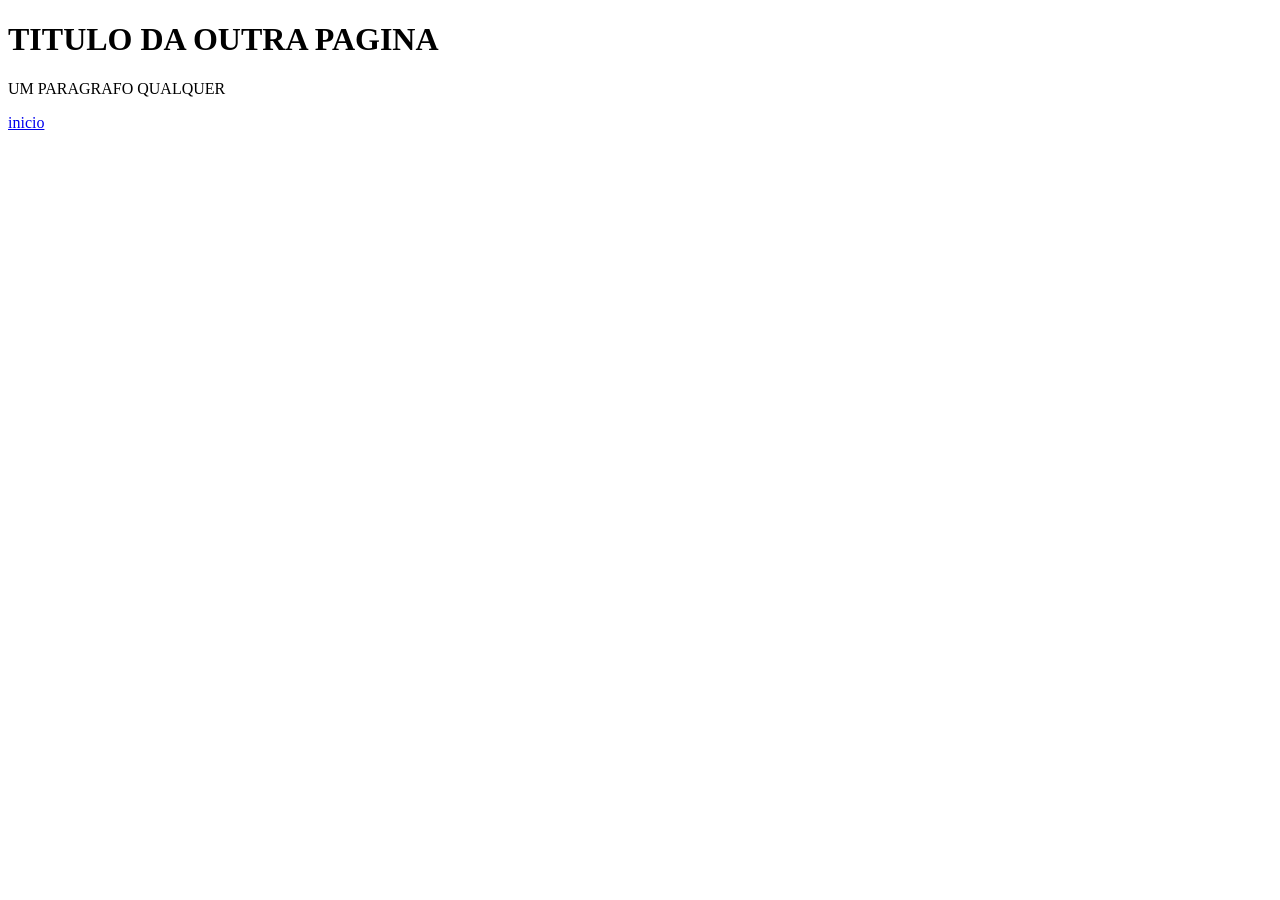
==== outro.html @ c35c80c2 "css externo" ====
<!DOCTYPE html>
<html lang="en">
<head>
    <meta charset="UTF-8">
    <meta name="viewport" content="width=device-width, initial-scale=1.0">
    <title>Outra pagina</title>
    <link rel="stylesheet" href="css/estilo.css">
</head>
<body>
    <h1>TITULO DA OUTRA PAGINA</h1>
    <P>UM PARAGRAFO QUALQUER </P>
    <a href="index.html">inicio</a>
</body>
</html>
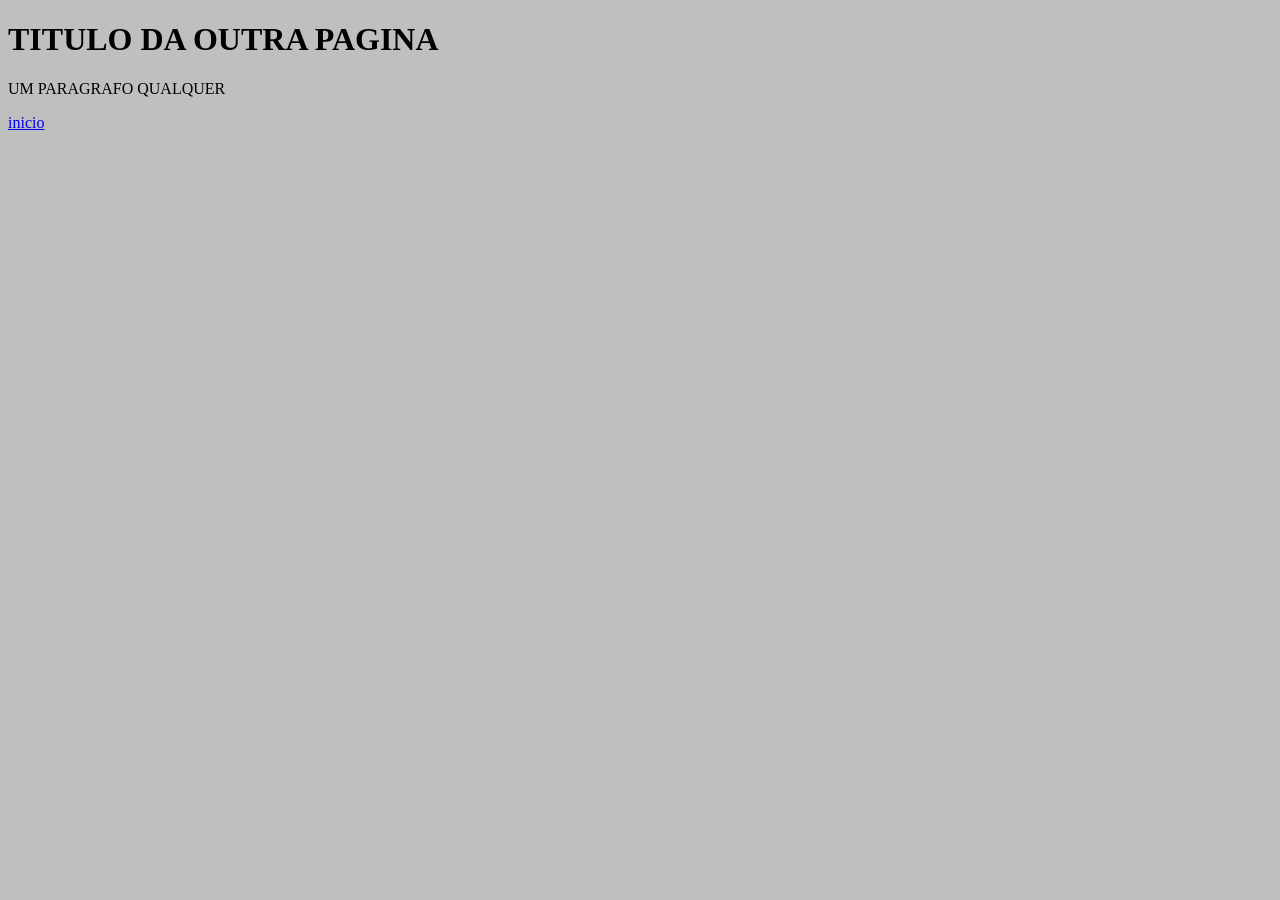
==== commit 289f9c32: "Adicionado uma reserva, um novo index e um css" ====
--- a/outro.html
+++ b/outro.html
@@ -1,14 +1,14 @@
-<!DOCTYPE html>
-<html lang="en">
-<head>
-    <meta charset="UTF-8">
-    <meta name="viewport" content="width=device-width, initial-scale=1.0">
-    <title>Outra pagina</title>
-    <link rel="stylesheet" href="css/estilo.css">
-</head>
-<body>
-    <h1>TITULO DA OUTRA PAGINA</h1>
-    <P>UM PARAGRAFO QUALQUER </P>
-    <a href="index.html">inicio</a>
-</body>
+<!DOCTYPE html>
+<html lang="en">
+<head>
+    <meta charset="UTF-8">
+    <meta name="viewport" content="width=device-width, initial-scale=1.0">
+    <title>Outra pagina</title>
+    <link rel="stylesheet" href="css/estilo.css">
+</head>
+<body>
+    <h1>TITULO DA OUTRA PAGINA</h1>
+    <P>UM PARAGRAFO QUALQUER </P>
+    <a href="index.html">inicio</a>
+</body>
 </html>
--- a/css/estilo.css
+++ b/css/estilo.css
@@ -0,0 +1,34 @@
+
+body{
+    background-color: rgb(191, 191, 191);
+}
+header{
+    background-color: rgb(77, 139, 195);
+    padding: 3%;
+}
+/* Classe atribuída para a div que vai receber o logotipo */
+.logo{
+    background-color: rgb(255, 255, 0);
+}
+nav{
+    background-color: rgb(184,209,231);
+}
+main{
+    background-color: rgb(146,208,80);
+    width:80%;
+    margin-left: auto;
+    margin-right: auto;
+}
+section{
+    background-color: rgb(241,214,226);
+}
+footer{
+    background-color: rgb(112,48,160);
+    padding: 3%;
+}
+.cabecalho{
+    padding: 3%;
+}
+.rodape{
+    padding: 3%;
+}
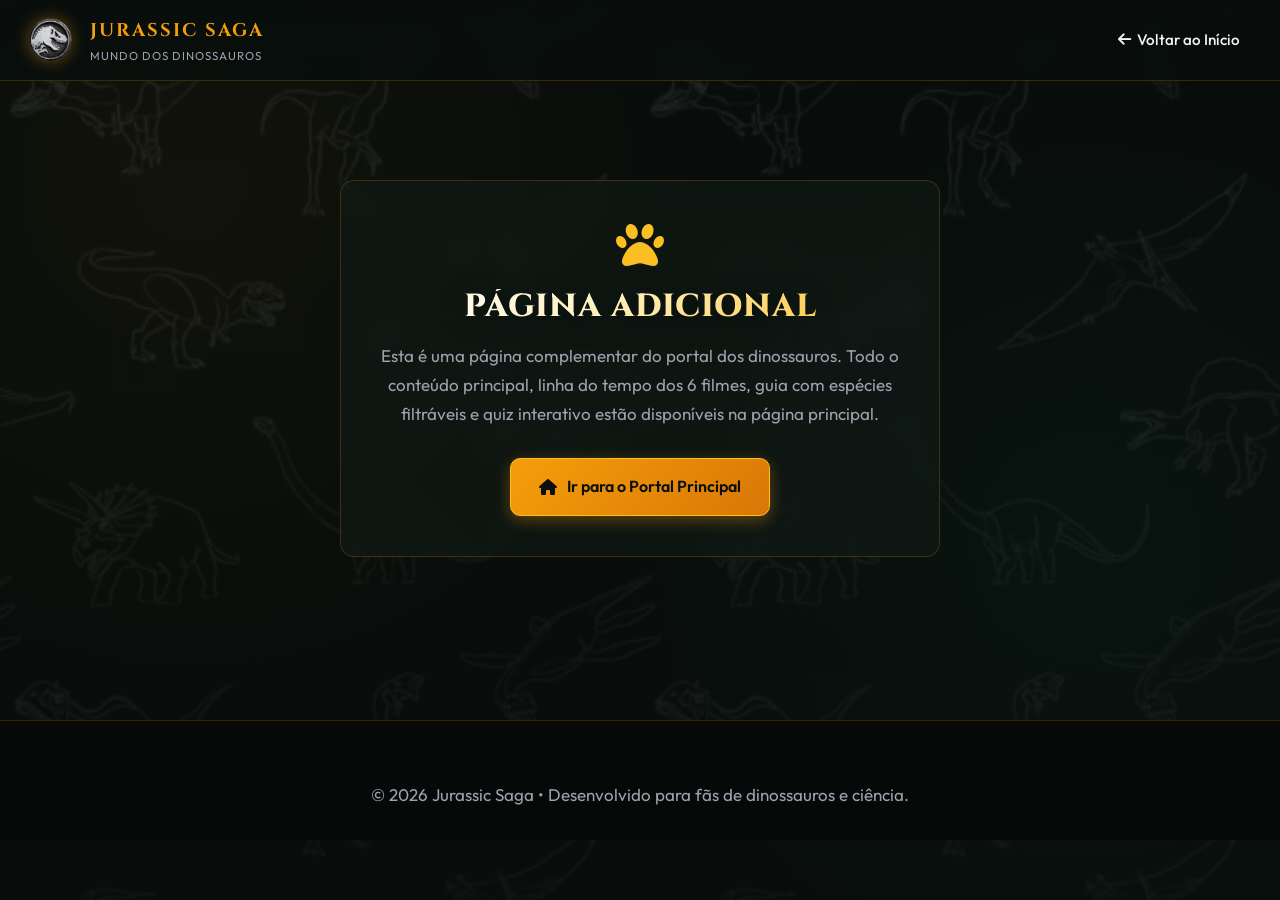
==== commit f0f50164: "Arrumado" ====
--- a/outro.html
+++ b/outro.html
@@ -1,14 +1,53 @@
-<!DOCTYPE html>
-<html lang="en">
-<head>
-    <meta charset="UTF-8">
-    <meta name="viewport" content="width=device-width, initial-scale=1.0">
-    <title>Outra pagina</title>
-    <link rel="stylesheet" href="css/estilo.css">
-</head>
-<body>
-    <h1>TITULO DA OUTRA PAGINA</h1>
-    <P>UM PARAGRAFO QUALQUER </P>
-    <a href="index.html">inicio</a>
-</body>
+<!DOCTYPE html>
+<html lang="pt-br">
+
+<head>
+    <meta charset="UTF-8">
+    <meta name="viewport" content="width=device-width, initial-scale=1.0">
+    <title>Página Extra | Jurassic Saga</title>
+    <link rel="shortcut icon" href="img/Favicon.png" type="image/png">
+    <link rel="preconnect" href="https://fonts.googleapis.com">
+    <link rel="preconnect" href="https://fonts.gstatic.com" crossorigin>
+    <link href="https://fonts.googleapis.com/css2?family=Cinzel:wght@600;700;800&family=Outfit:wght@400;600&display=swap" rel="stylesheet">
+    <link rel="stylesheet" href="https://cdnjs.cloudflare.com/ajax/libs/font-awesome/6.4.2/css/all.min.css">
+    <link rel="stylesheet" href="css/reset.css">
+    <link rel="stylesheet" href="css/estilo.css">
+</head>
+
+<body>
+    <header class="cabecalho">
+        <div class="nav-container">
+            <a href="index.html#inicio" class="logo">
+                <img src="img/logo.png" alt="Logotipo Jurassic Saga">
+                <div class="logo-text">
+                    <span class="logo-title">Jurassic Saga</span>
+                    <span class="logo-subtitle">Mundo dos Dinossauros</span>
+                </div>
+            </a>
+            <nav id="menu">
+                <ul>
+                    <li><a href="index.html#inicio"><i class="fa-solid fa-arrow-left"></i> Voltar ao Início</a></li>
+                </ul>
+            </nav>
+        </div>
+    </header>
+
+    <main class="container" style="padding-top: 140px; min-height: 80vh; text-align: center;">
+        <div class="stat-card" style="max-width: 600px; margin: 40px auto; padding: 40px 20px;">
+            <i class="fa-solid fa-paw" style="font-size: 3rem; color: var(--amber-glow); margin-bottom: 20px;"></i>
+            <h1 class="hero-title" style="font-size: 2rem; margin-bottom: 16px;">Página Adicional</h1>
+            <p style="color: var(--text-muted); margin-bottom: 30px;">
+                Esta é uma página complementar do portal dos dinossauros. Todo o conteúdo principal, linha do tempo dos 6 filmes, guia com espécies filtráveis e quiz interativo estão disponíveis na página principal.
+            </p>
+            <a href="index.html" class="btn btn-primary"><i class="fa-solid fa-house"></i> Ir para o Portal Principal</a>
+        </div>
+    </main>
+
+    <footer class="rodape">
+        <div class="container" style="text-align: center;">
+            <p>&copy; 2026 Jurassic Saga &bull; Desenvolvido para fãs de dinossauros e ciência.</p>
+        </div>
+    </footer>
+</body>
+
 </html>
--- a/css/estilo.css
+++ b/css/estilo.css
@@ -1,34 +1,1279 @@
-
-body{
-    background-color: rgb(191, 191, 191);
-}
-header{
-    background-color: rgb(77, 139, 195);
-    padding: 3%;
-}
-/* Classe atribuída para a div que vai receber o logotipo */
-.logo{
-    background-color: rgb(255, 255, 0);
-}
-nav{
-    background-color: rgb(184,209,231);
-}
-main{
-    background-color: rgb(146,208,80);
-    width:80%;
-    margin-left: auto;
-    margin-right: auto;
-}
-section{
-    background-color: rgb(241,214,226);
-}
-footer{
-    background-color: rgb(112,48,160);
-    padding: 3%;
-}
-.cabecalho{
-    padding: 3%;
-}
-.rodape{
-    padding: 3%;
-}
+/* ==========================================================================
+   JURASSIC WORLD & DINOSSAUROS - DESIGN SYSTEM & ESTILOS PRINCIPAIS
+   ========================================================================== */
+
+:root {
+  /* Paleta de Cores Temática */
+  --bg-dark: #090e0c;
+  --bg-surface: rgba(16, 24, 20, 0.85);
+  --bg-surface-hover: rgba(24, 36, 30, 0.95);
+  --bg-card: rgba(13, 20, 17, 0.7);
+  --bg-glass: rgba(18, 28, 23, 0.6);
+  
+  --amber-primary: #f59e0b;
+  --amber-glow: #fbbf24;
+  --amber-dark: #d97706;
+  --emerald-accent: #10b981;
+  --emerald-glow: #34d399;
+  --emerald-dark: #047857;
+  
+  --text-main: #f3f4f6;
+  --text-muted: #9ca3af;
+  --text-dim: #6b7280;
+  
+  --border-subtle: rgba(245, 158, 11, 0.2);
+  --border-glow: rgba(245, 158, 11, 0.5);
+  --border-emerald: rgba(16, 185, 129, 0.3);
+  
+  /* Tipografia */
+  --font-heading: 'Cinzel', serif;
+  --font-body: 'Outfit', -apple-system, BlinkMacSystemFont, 'Segoe UI', Roboto, sans-serif;
+  --font-serif: 'Roboto Slab', serif;
+  
+  /* Transições e Sombras */
+  --transition: all 0.3s cubic-bezier(0.4, 0, 0.2, 1);
+  --shadow-card: 0 10px 30px -10px rgba(0, 0, 0, 0.7), 0 0 15px rgba(245, 158, 11, 0.05);
+  --shadow-glow: 0 0 25px rgba(245, 158, 11, 0.25);
+  --shadow-emerald: 0 0 25px rgba(16, 185, 129, 0.25);
+}
+
+/* --------------------------------------------------------------------------
+   RESET & CONFIGURAÇÕES GERAIS
+   -------------------------------------------------------------------------- */
+* {
+  box-sizing: border-box;
+  margin: 0;
+  padding: 0;
+}
+
+html {
+  scroll-behavior: smooth;
+  scroll-padding-top: 90px;
+}
+
+body {
+  background-color: var(--bg-dark);
+  background-image: 
+    radial-gradient(circle at 15% 20%, rgba(245, 158, 11, 0.04) 0%, transparent 40%),
+    radial-gradient(circle at 85% 60%, rgba(16, 185, 129, 0.04) 0%, transparent 40%),
+    linear-gradient(rgba(9, 14, 12, 0.88), rgba(9, 14, 12, 0.94)),
+    url('../img/Background.jpg');
+  background-attachment: fixed;
+  background-size: cover;
+  background-position: center;
+  color: var(--text-main);
+  font-family: var(--font-body);
+  font-size: 17px;
+  line-height: 1.7;
+  overflow-x: hidden;
+  -webkit-font-smoothing: antialiased;
+}
+
+/* --------------------------------------------------------------------------
+   ESTRUTURA & CONTAINER
+   -------------------------------------------------------------------------- */
+.container {
+  max-width: 1200px;
+  margin: 0 auto;
+  padding: 0 24px;
+}
+
+section {
+  padding: 90px 0;
+  position: relative;
+}
+
+/* --------------------------------------------------------------------------
+   CABEÇALHO & NAVEGAÇÃO FIXA
+   -------------------------------------------------------------------------- */
+.cabecalho {
+  position: fixed;
+  top: 0;
+  left: 0;
+  width: 100%;
+  z-index: 1000;
+  background: rgba(9, 14, 12, 0.88);
+  backdrop-filter: blur(12px);
+  -webkit-backdrop-filter: blur(12px);
+  border-bottom: 1px solid var(--border-subtle);
+  transition: var(--transition);
+}
+
+.cabecalho.scrolled {
+  background: rgba(9, 14, 12, 0.96);
+  box-shadow: 0 4px 20px rgba(0, 0, 0, 0.5);
+}
+
+.nav-container {
+  display: flex;
+  align-items: center;
+  justify-content: space-between;
+  height: 80px;
+  max-width: 1280px;
+  margin: 0 auto;
+  padding: 0 24px;
+}
+
+.logo {
+  display: flex;
+  align-items: center;
+  gap: 14px;
+  text-decoration: none;
+  color: var(--text-main);
+}
+
+.logo img {
+  width: 52px;
+  height: 52px;
+  object-fit: contain;
+  filter: drop-shadow(0 0 8px rgba(245, 158, 11, 0.4));
+  transition: var(--transition);
+}
+
+.logo:hover img {
+  transform: scale(1.08) rotate(-4deg);
+}
+
+.logo-text {
+  display: flex;
+  flex-direction: column;
+}
+
+.logo-title {
+  font-family: var(--font-heading);
+  font-size: 1.15rem;
+  font-weight: 700;
+  letter-spacing: 2px;
+  color: var(--amber-primary);
+  text-transform: uppercase;
+}
+
+.logo-subtitle {
+  font-size: 0.72rem;
+  letter-spacing: 1px;
+  color: var(--text-muted);
+  text-transform: uppercase;
+}
+
+/* Menu de Navegação Desktop */
+#menu ul {
+  display: flex;
+  list-style: none;
+  gap: 8px;
+  align-items: center;
+}
+
+#menu ul li a {
+  color: var(--text-main);
+  text-decoration: none;
+  font-size: 0.95rem;
+  font-weight: 500;
+  padding: 8px 16px;
+  border-radius: 8px;
+  transition: var(--transition);
+  display: flex;
+  align-items: center;
+  gap: 6px;
+  position: relative;
+}
+
+#menu ul li a:hover,
+#menu ul li a.active {
+  color: var(--amber-glow);
+  background: rgba(245, 158, 11, 0.12);
+  border: 1px solid rgba(245, 158, 11, 0.3);
+}
+
+#menu ul li a.active::after {
+  content: '';
+  position: absolute;
+  bottom: -2px;
+  left: 20%;
+  width: 60%;
+  height: 2px;
+  background: var(--amber-glow);
+  border-radius: 2px;
+  box-shadow: 0 0 8px var(--amber-glow);
+}
+
+/* Botão Menu Mobile */
+.menu-mobile-btn {
+  display: none;
+  background: transparent;
+  border: 1px solid var(--border-subtle);
+  color: var(--amber-primary);
+  font-size: 1.4rem;
+  padding: 8px 12px;
+  border-radius: 8px;
+  cursor: pointer;
+  transition: var(--transition);
+}
+
+.menu-mobile-btn:hover {
+  background: rgba(245, 158, 11, 0.15);
+  border-color: var(--amber-primary);
+}
+
+/* --------------------------------------------------------------------------
+   HERO BANNER
+   -------------------------------------------------------------------------- */
+.hero {
+  min-height: 100vh;
+  display: flex;
+  align-items: center;
+  justify-content: center;
+  text-align: center;
+  padding: 130px 24px 60px;
+  position: relative;
+  background: radial-gradient(circle at center, rgba(16, 24, 20, 0.6) 0%, rgba(9, 14, 12, 0.95) 100%);
+}
+
+.hero-content {
+  max-width: 900px;
+  z-index: 2;
+}
+
+.hero-badge {
+  display: inline-flex;
+  align-items: center;
+  gap: 8px;
+  background: rgba(245, 158, 11, 0.12);
+  border: 1px solid var(--border-subtle);
+  color: var(--amber-glow);
+  padding: 6px 18px;
+  border-radius: 50px;
+  font-size: 0.85rem;
+  font-weight: 600;
+  text-transform: uppercase;
+  letter-spacing: 1.5px;
+  margin-bottom: 24px;
+  box-shadow: 0 0 15px rgba(245, 158, 11, 0.1);
+  animation: pulseGlow 3s infinite alternate;
+}
+
+@keyframes pulseGlow {
+  0% { box-shadow: 0 0 10px rgba(245, 158, 11, 0.1); }
+  100% { box-shadow: 0 0 20px rgba(245, 158, 11, 0.3); }
+}
+
+.hero-title {
+  font-family: var(--font-heading);
+  font-size: clamp(2.3rem, 5vw, 4rem);
+  font-weight: 800;
+  line-height: 1.15;
+  margin-bottom: 24px;
+  text-transform: uppercase;
+  letter-spacing: 1px;
+  background: linear-gradient(135deg, #ffffff 0%, #fef3c7 40%, var(--amber-glow) 100%);
+  -webkit-background-clip: text;
+  -webkit-text-fill-color: transparent;
+  filter: drop-shadow(0 4px 12px rgba(0, 0, 0, 0.5));
+}
+
+.hero-description {
+  font-size: clamp(1.05rem, 2vw, 1.25rem);
+  color: var(--text-muted);
+  max-width: 750px;
+  margin: 0 auto 36px;
+  line-height: 1.7;
+}
+
+.hero-actions {
+  display: flex;
+  gap: 16px;
+  justify-content: center;
+  flex-wrap: wrap;
+  margin-bottom: 50px;
+}
+
+/* Botões */
+.btn {
+  display: inline-flex;
+  align-items: center;
+  justify-content: center;
+  gap: 10px;
+  padding: 14px 28px;
+  border-radius: 10px;
+  font-family: var(--font-body);
+  font-size: 1rem;
+  font-weight: 600;
+  text-decoration: none;
+  cursor: pointer;
+  transition: var(--transition);
+  border: none;
+}
+
+.btn-primary {
+  background: linear-gradient(135deg, var(--amber-primary), var(--amber-dark));
+  color: #0b0f0e;
+  box-shadow: 0 4px 15px rgba(245, 158, 11, 0.35);
+  border: 1px solid var(--amber-glow);
+}
+
+.btn-primary:hover {
+  background: linear-gradient(135deg, var(--amber-glow), var(--amber-primary));
+  box-shadow: var(--shadow-glow);
+  transform: translateY(-2px);
+}
+
+.btn-outline {
+  background: rgba(18, 28, 23, 0.6);
+  color: var(--text-main);
+  border: 1px solid rgba(255, 255, 255, 0.15);
+  backdrop-filter: blur(8px);
+}
+
+.btn-outline:hover {
+  background: rgba(245, 158, 11, 0.15);
+  border-color: var(--amber-primary);
+  color: var(--amber-glow);
+  transform: translateY(-2px);
+}
+
+/* Stats do Hero */
+.hero-stats {
+  display: grid;
+  grid-template-columns: repeat(auto-fit, minmax(180px, 1fr));
+  gap: 20px;
+  max-width: 850px;
+  margin: 0 auto;
+}
+
+.stat-card {
+  background: var(--bg-glass);
+  border: 1px solid var(--border-subtle);
+  border-radius: 14px;
+  padding: 18px 20px;
+  backdrop-filter: blur(10px);
+  transition: var(--transition);
+}
+
+.stat-card:hover {
+  border-color: var(--amber-primary);
+  transform: translateY(-4px);
+  box-shadow: var(--shadow-card);
+}
+
+.stat-number {
+  display: block;
+  font-family: var(--font-heading);
+  font-size: 2rem;
+  font-weight: 700;
+  color: var(--amber-glow);
+}
+
+.stat-label {
+  font-size: 0.85rem;
+  color: var(--text-muted);
+  text-transform: uppercase;
+  letter-spacing: 1px;
+}
+
+/* --------------------------------------------------------------------------
+   TÍTULOS DE SEÇÃO
+   -------------------------------------------------------------------------- */
+.section-header {
+  text-align: center;
+  max-width: 750px;
+  margin: 0 auto 55px;
+}
+
+.section-tag {
+  display: inline-flex;
+  align-items: center;
+  gap: 6px;
+  color: var(--emerald-glow);
+  font-size: 0.85rem;
+  font-weight: 600;
+  text-transform: uppercase;
+  letter-spacing: 2px;
+  margin-bottom: 10px;
+}
+
+.section-title {
+  font-family: var(--font-heading);
+  font-size: clamp(2rem, 3.5vw, 2.8rem);
+  font-weight: 700;
+  color: var(--text-main);
+  text-transform: uppercase;
+  letter-spacing: 1px;
+  margin-bottom: 16px;
+  line-height: 1.2;
+}
+
+.section-subtitle {
+  color: var(--text-muted);
+  font-size: 1.05rem;
+  line-height: 1.6;
+}
+
+/* --------------------------------------------------------------------------
+   SEÇÃO 1: LINHA DO TEMPO DOS FILMES (HISTÓRIA)
+   -------------------------------------------------------------------------- */
+.timeline-grid {
+  display: flex;
+  flex-direction: column;
+  gap: 40px;
+  position: relative;
+}
+
+.timeline-grid::before {
+  content: '';
+  position: absolute;
+  top: 20px;
+  bottom: 20px;
+  left: 50%;
+  width: 2px;
+  background: linear-gradient(to bottom, var(--amber-primary), var(--emerald-accent), var(--amber-primary));
+  opacity: 0.3;
+  transform: translateX(-50%);
+}
+
+.movie-card {
+  display: grid;
+  grid-template-columns: 1fr 1fr;
+  gap: 36px;
+  background: var(--bg-surface);
+  border: 1px solid var(--border-subtle);
+  border-radius: 18px;
+  padding: 30px;
+  backdrop-filter: blur(12px);
+  transition: var(--transition);
+  position: relative;
+  box-shadow: var(--shadow-card);
+}
+
+.movie-card:hover {
+  border-color: var(--amber-primary);
+  box-shadow: var(--shadow-glow);
+  transform: translateY(-3px);
+}
+
+.movie-card:nth-child(even) {
+  direction: rtl;
+}
+
+.movie-card:nth-child(even) .movie-content {
+  direction: ltr;
+}
+
+.movie-media {
+  position: relative;
+  border-radius: 14px;
+  overflow: hidden;
+  background: #000;
+  cursor: pointer;
+  box-shadow: 0 8px 24px rgba(0, 0, 0, 0.6);
+  aspect-ratio: 16 / 10;
+}
+
+.movie-media img {
+  width: 100%;
+  height: 100%;
+  object-fit: cover;
+  transition: transform 0.6s cubic-bezier(0.16, 1, 0.3, 1);
+  display: block;
+}
+
+.movie-media:hover img {
+  transform: scale(1.06);
+}
+
+.movie-media-badge {
+  position: absolute;
+  top: 14px;
+  left: 14px;
+  background: rgba(0, 0, 0, 0.75);
+  backdrop-filter: blur(6px);
+  color: var(--amber-glow);
+  border: 1px solid var(--border-subtle);
+  padding: 4px 12px;
+  border-radius: 6px;
+  font-size: 0.8rem;
+  font-weight: 600;
+  z-index: 2;
+}
+
+.movie-media-caption {
+  position: absolute;
+  bottom: 0;
+  left: 0;
+  right: 0;
+  background: linear-gradient(to top, rgba(0, 0, 0, 0.9), transparent);
+  color: #e5e7eb;
+  padding: 18px 14px 8px;
+  font-size: 0.85rem;
+  font-style: italic;
+  display: flex;
+  align-items: center;
+  gap: 6px;
+}
+
+.movie-content {
+  display: flex;
+  flex-direction: column;
+  justify-content: center;
+}
+
+.movie-header {
+  display: flex;
+  align-items: center;
+  gap: 12px;
+  margin-bottom: 12px;
+  flex-wrap: wrap;
+}
+
+.movie-year {
+  background: rgba(245, 158, 11, 0.15);
+  border: 1px solid var(--amber-primary);
+  color: var(--amber-glow);
+  font-family: var(--font-heading);
+  font-weight: 700;
+  font-size: 0.95rem;
+  padding: 4px 12px;
+  border-radius: 6px;
+}
+
+.movie-director {
+  color: var(--emerald-glow);
+  font-size: 0.85rem;
+  font-weight: 500;
+}
+
+.movie-title {
+  font-family: var(--font-heading);
+  font-size: 1.55rem;
+  font-weight: 700;
+  color: #fff;
+  margin-bottom: 14px;
+  line-height: 1.3;
+}
+
+.movie-text {
+  color: var(--text-muted);
+  font-size: 0.98rem;
+  line-height: 1.75;
+  margin-bottom: 18px;
+}
+
+.movie-highlight {
+  background: rgba(16, 185, 129, 0.08);
+  border-left: 3px solid var(--emerald-accent);
+  padding: 10px 16px;
+  border-radius: 0 8px 8px 0;
+  font-size: 0.9rem;
+  color: #d1fae5;
+}
+
+/* --------------------------------------------------------------------------
+   SEÇÃO 2: GUIA INTERATIVO DE DINOSSAUROS (TIPOS)
+   -------------------------------------------------------------------------- */
+.filter-wrapper {
+  display: flex;
+  justify-content: center;
+  gap: 12px;
+  margin-bottom: 45px;
+  flex-wrap: wrap;
+}
+
+.filter-btn {
+  background: var(--bg-surface);
+  border: 1px solid var(--border-subtle);
+  color: var(--text-muted);
+  padding: 10px 22px;
+  border-radius: 50px;
+  font-family: var(--font-body);
+  font-size: 0.95rem;
+  font-weight: 600;
+  cursor: pointer;
+  transition: var(--transition);
+  display: inline-flex;
+  align-items: center;
+  gap: 8px;
+}
+
+.filter-btn:hover,
+.filter-btn.active {
+  background: var(--amber-primary);
+  border-color: var(--amber-glow);
+  color: #0b0f0e;
+  box-shadow: 0 0 15px rgba(245, 158, 11, 0.4);
+  transform: translateY(-2px);
+}
+
+.dino-grid {
+  display: grid;
+  grid-template-columns: repeat(auto-fit, minmax(320px, 1fr));
+  gap: 30px;
+}
+
+.dino-card {
+  background: var(--bg-surface);
+  border: 1px solid var(--border-subtle);
+  border-radius: 18px;
+  overflow: hidden;
+  display: flex;
+  flex-direction: column;
+  transition: var(--transition);
+  box-shadow: var(--shadow-card);
+  backdrop-filter: blur(10px);
+}
+
+.dino-card:hover {
+  border-color: var(--amber-primary);
+  transform: translateY(-6px);
+  box-shadow: var(--shadow-glow);
+}
+
+.dino-card.hidden {
+  display: none !important;
+}
+
+.dino-media {
+  position: relative;
+  aspect-ratio: 16 / 10;
+  overflow: hidden;
+  background: #000;
+  cursor: pointer;
+}
+
+.dino-media img {
+  width: 100%;
+  height: 100%;
+  object-fit: cover;
+  transition: transform 0.5s ease;
+}
+
+.dino-card:hover .dino-media img {
+  transform: scale(1.08);
+}
+
+.dino-badge {
+  position: absolute;
+  top: 14px;
+  left: 14px;
+  padding: 4px 12px;
+  border-radius: 50px;
+  font-size: 0.75rem;
+  font-weight: 700;
+  text-transform: uppercase;
+  letter-spacing: 1px;
+}
+
+.badge-carnivoro {
+  background: rgba(220, 38, 38, 0.85);
+  color: #fff;
+  border: 1px solid #ef4444;
+}
+
+.badge-herbivoro {
+  background: rgba(16, 185, 129, 0.85);
+  color: #fff;
+  border: 1px solid #34d399;
+}
+
+.badge-voador {
+  background: rgba(59, 130, 246, 0.85);
+  color: #fff;
+  border: 1px solid #60a5fa;
+}
+
+.badge-aquatico {
+  background: rgba(6, 182, 212, 0.85);
+  color: #fff;
+  border: 1px solid #22d3ee;
+}
+
+.dino-body {
+  padding: 24px;
+  display: flex;
+  flex-direction: column;
+  flex: 1;
+}
+
+.dino-card-title {
+  font-family: var(--font-heading);
+  font-size: 1.4rem;
+  color: #fff;
+  margin-bottom: 8px;
+}
+
+.dino-subtitle {
+  color: var(--amber-glow);
+  font-size: 0.88rem;
+  font-weight: 500;
+  margin-bottom: 14px;
+}
+
+.dino-desc {
+  color: var(--text-muted);
+  font-size: 0.93rem;
+  line-height: 1.65;
+  margin-bottom: 20px;
+}
+
+.dino-species-list {
+  margin-top: auto;
+  border-top: 1px solid rgba(255, 255, 255, 0.08);
+  padding-top: 16px;
+  display: flex;
+  flex-direction: column;
+  gap: 10px;
+}
+
+.dino-species-item {
+  display: flex;
+  flex-direction: column;
+  background: rgba(0, 0, 0, 0.3);
+  padding: 10px 14px;
+  border-radius: 8px;
+  border-left: 3px solid var(--amber-primary);
+}
+
+.species-name {
+  font-weight: 700;
+  font-size: 0.95rem;
+  color: #fff;
+}
+
+.species-info {
+  font-size: 0.83rem;
+  color: var(--text-muted);
+  margin-top: 3px;
+}
+
+/* --------------------------------------------------------------------------
+   SEÇÃO 3: DESCOBERTAS RECENTES
+   -------------------------------------------------------------------------- */
+.discoveries-grid {
+  display: grid;
+  grid-template-columns: repeat(auto-fit, minmax(280px, 1fr));
+  gap: 28px;
+  margin-top: 20px;
+}
+
+.discovery-card {
+  background: var(--bg-surface);
+  border: 1px solid var(--border-subtle);
+  border-radius: 16px;
+  padding: 28px 24px;
+  transition: var(--transition);
+  position: relative;
+  overflow: hidden;
+}
+
+.discovery-card::before {
+  content: '';
+  position: absolute;
+  top: 0;
+  left: 0;
+  width: 100%;
+  height: 4px;
+  background: linear-gradient(90deg, var(--amber-primary), var(--emerald-accent));
+  opacity: 0.8;
+}
+
+.discovery-card:hover {
+  border-color: var(--emerald-accent);
+  box-shadow: var(--shadow-emerald);
+  transform: translateY(-5px);
+}
+
+.discovery-icon {
+  width: 56px;
+  height: 56px;
+  border-radius: 14px;
+  background: rgba(16, 185, 129, 0.15);
+  border: 1px solid var(--border-emerald);
+  color: var(--emerald-glow);
+  display: flex;
+  align-items: center;
+  justify-content: center;
+  font-size: 1.5rem;
+  margin-bottom: 20px;
+}
+
+.discovery-title {
+  font-family: var(--font-heading);
+  font-size: 1.25rem;
+  color: #fff;
+  margin-bottom: 12px;
+}
+
+.discovery-text {
+  color: var(--text-muted);
+  font-size: 0.93rem;
+  line-height: 1.7;
+}
+
+/* --------------------------------------------------------------------------
+   SEÇÃO 4: CURIOSIDADES
+   -------------------------------------------------------------------------- */
+.curiosities-wrapper {
+  max-width: 900px;
+  margin: 0 auto;
+  display: flex;
+  flex-direction: column;
+  gap: 18px;
+}
+
+.accordion-item {
+  background: var(--bg-surface);
+  border: 1px solid var(--border-subtle);
+  border-radius: 14px;
+  overflow: hidden;
+  transition: var(--transition);
+}
+
+.accordion-item.active {
+  border-color: var(--amber-primary);
+  box-shadow: 0 0 15px rgba(245, 158, 11, 0.15);
+}
+
+.accordion-header {
+  width: 100%;
+  padding: 20px 24px;
+  display: flex;
+  align-items: center;
+  justify-content: space-between;
+  background: transparent;
+  border: none;
+  color: #fff;
+  font-family: var(--font-heading);
+  font-size: 1.15rem;
+  font-weight: 600;
+  text-align: left;
+  cursor: pointer;
+  transition: var(--transition);
+}
+
+.accordion-header:hover {
+  color: var(--amber-glow);
+  background: rgba(245, 158, 11, 0.05);
+}
+
+.accordion-icon {
+  width: 32px;
+  height: 32px;
+  border-radius: 50%;
+  background: rgba(255, 255, 255, 0.08);
+  display: flex;
+  align-items: center;
+  justify-content: center;
+  font-size: 0.9rem;
+  color: var(--amber-glow);
+  transition: transform 0.3s ease;
+  flex-shrink: 0;
+  margin-left: 12px;
+}
+
+.accordion-item.active .accordion-icon {
+  transform: rotate(180deg);
+  background: var(--amber-primary);
+  color: #0b0f0e;
+}
+
+.accordion-body {
+  max-height: 0;
+  overflow: hidden;
+  transition: max-height 0.4s cubic-bezier(0.16, 1, 0.3, 1), padding 0.3s ease;
+  padding: 0 24px;
+}
+
+.accordion-item.active .accordion-body {
+  max-height: 500px;
+  padding: 0 24px 24px;
+}
+
+.accordion-body p {
+  color: var(--text-muted);
+  font-size: 0.95rem;
+  line-height: 1.75;
+}
+
+/* --------------------------------------------------------------------------
+   SEÇÃO 5: QUIZ INTERATIVO JURASSIC
+   -------------------------------------------------------------------------- */
+.quiz-box {
+  background: var(--bg-surface);
+  border: 1px solid var(--border-subtle);
+  border-radius: 20px;
+  max-width: 800px;
+  margin: 0 auto;
+  padding: 40px;
+  box-shadow: var(--shadow-card);
+  backdrop-filter: blur(14px);
+  position: relative;
+}
+
+.quiz-header {
+  display: flex;
+  justify-content: space-between;
+  align-items: center;
+  border-bottom: 1px solid rgba(255, 255, 255, 0.1);
+  padding-bottom: 20px;
+  margin-bottom: 28px;
+}
+
+.quiz-progress-text {
+  color: var(--amber-glow);
+  font-weight: 600;
+  font-size: 0.95rem;
+}
+
+.quiz-score-live {
+  color: var(--emerald-glow);
+  font-weight: 600;
+  font-size: 0.95rem;
+}
+
+.quiz-question-title {
+  font-family: var(--font-heading);
+  font-size: 1.35rem;
+  color: #fff;
+  margin-bottom: 24px;
+  line-height: 1.4;
+}
+
+.quiz-options {
+  display: flex;
+  flex-direction: column;
+  gap: 14px;
+  margin-bottom: 28px;
+}
+
+.quiz-option {
+  background: rgba(0, 0, 0, 0.4);
+  border: 1px solid rgba(255, 255, 255, 0.12);
+  color: var(--text-main);
+  padding: 16px 20px;
+  border-radius: 12px;
+  font-family: var(--font-body);
+  font-size: 1rem;
+  text-align: left;
+  cursor: pointer;
+  transition: var(--transition);
+  display: flex;
+  align-items: center;
+  gap: 12px;
+}
+
+.quiz-option:hover:not([disabled]) {
+  background: rgba(245, 158, 11, 0.12);
+  border-color: var(--amber-primary);
+  color: var(--amber-glow);
+  transform: translateX(4px);
+}
+
+.quiz-option.correct {
+  background: rgba(16, 185, 129, 0.2) !important;
+  border-color: var(--emerald-accent) !important;
+  color: #34d399 !important;
+}
+
+.quiz-option.incorrect {
+  background: rgba(239, 68, 68, 0.2) !important;
+  border-color: #ef4444 !important;
+  color: #f87171 !important;
+}
+
+.quiz-feedback {
+  margin-top: 16px;
+  padding: 14px;
+  border-radius: 10px;
+  font-size: 0.95rem;
+  display: none;
+}
+
+.quiz-feedback.show-correct {
+  display: block;
+  background: rgba(16, 185, 129, 0.15);
+  border: 1px solid var(--emerald-accent);
+  color: #a7f3d0;
+}
+
+.quiz-feedback.show-incorrect {
+  display: block;
+  background: rgba(239, 68, 68, 0.15);
+  border: 1px solid #ef4444;
+  color: #fca5a5;
+}
+
+.quiz-footer {
+  display: flex;
+  justify-content: flex-end;
+  margin-top: 24px;
+}
+
+.quiz-result-view {
+  display: none;
+  text-align: center;
+  padding: 20px 0;
+}
+
+.quiz-result-view.active {
+  display: block;
+}
+
+.result-badge {
+  font-size: 3.5rem;
+  margin-bottom: 16px;
+}
+
+.result-title {
+  font-family: var(--font-heading);
+  font-size: 1.8rem;
+  color: var(--amber-glow);
+  margin-bottom: 12px;
+}
+
+.result-score {
+  font-size: 1.2rem;
+  color: #fff;
+  margin-bottom: 24px;
+}
+
+/* --------------------------------------------------------------------------
+   RODAPÉ
+   -------------------------------------------------------------------------- */
+.rodape {
+  background: #060908;
+  border-top: 1px solid var(--border-subtle);
+  padding: 60px 0 30px;
+  color: var(--text-muted);
+}
+
+.footer-top {
+  display: grid;
+  grid-template-columns: 2fr 1fr 1fr;
+  gap: 40px;
+  margin-bottom: 50px;
+}
+
+.footer-brand p {
+  margin-top: 14px;
+  color: var(--text-dim);
+  max-width: 380px;
+  font-size: 0.92rem;
+}
+
+.footer-col h4 {
+  font-family: var(--font-heading);
+  color: #fff;
+  font-size: 1.1rem;
+  margin-bottom: 18px;
+  text-transform: uppercase;
+}
+
+.footer-col ul {
+  list-style: none;
+  display: flex;
+  flex-direction: column;
+  gap: 10px;
+}
+
+.footer-col ul li a {
+  color: var(--text-muted);
+  text-decoration: none;
+  font-size: 0.92rem;
+  transition: var(--transition);
+}
+
+.footer-col ul li a:hover {
+  color: var(--amber-glow);
+  padding-left: 4px;
+}
+
+.footer-bottom {
+  border-top: 1px solid rgba(255, 255, 255, 0.06);
+  padding-top: 24px;
+  display: flex;
+  justify-content: space-between;
+  align-items: center;
+  flex-wrap: wrap;
+  gap: 16px;
+  font-size: 0.85rem;
+  color: var(--text-dim);
+}
+
+/* --------------------------------------------------------------------------
+   MODAL LIGHTBOX DE IMAGENS
+   -------------------------------------------------------------------------- */
+.lightbox-modal {
+  position: fixed;
+  inset: 0;
+  z-index: 2000;
+  background: rgba(0, 0, 0, 0.92);
+  backdrop-filter: blur(16px);
+  display: flex;
+  align-items: center;
+  justify-content: center;
+  padding: 24px;
+  opacity: 0;
+  visibility: hidden;
+  transition: var(--transition);
+}
+
+.lightbox-modal.open {
+  opacity: 1;
+  visibility: visible;
+}
+
+.lightbox-content {
+  position: relative;
+  max-width: 900px;
+  width: 100%;
+  text-align: center;
+}
+
+.lightbox-img {
+  max-width: 100%;
+  max-height: 80vh;
+  border-radius: 12px;
+  border: 1px solid var(--border-glow);
+  box-shadow: 0 10px 40px rgba(0, 0, 0, 0.8);
+  object-fit: contain;
+}
+
+.lightbox-caption {
+  color: var(--amber-glow);
+  margin-top: 16px;
+  font-size: 1.1rem;
+  font-family: var(--font-heading);
+}
+
+.lightbox-close {
+  position: absolute;
+  top: -45px;
+  right: 0;
+  background: transparent;
+  border: none;
+  color: #fff;
+  font-size: 2rem;
+  cursor: pointer;
+  transition: var(--transition);
+}
+
+.lightbox-close:hover {
+  color: var(--amber-primary);
+  transform: scale(1.15);
+}
+
+/* --------------------------------------------------------------------------
+   BOTÃO VOLTAR AO TOPO
+   -------------------------------------------------------------------------- */
+.back-to-top {
+  position: fixed;
+  bottom: 30px;
+  right: 30px;
+  width: 48px;
+  height: 48px;
+  border-radius: 50%;
+  background: var(--amber-primary);
+  color: #0b0f0e;
+  border: 1px solid var(--amber-glow);
+  box-shadow: 0 4px 15px rgba(245, 158, 11, 0.4);
+  cursor: pointer;
+  display: flex;
+  align-items: center;
+  justify-content: center;
+  font-size: 1.2rem;
+  z-index: 990;
+  opacity: 0;
+  visibility: hidden;
+  transform: translateY(20px);
+  transition: var(--transition);
+}
+
+.back-to-top.visible {
+  opacity: 1;
+  visibility: visible;
+  transform: translateY(0);
+}
+
+.back-to-top:hover {
+  background: var(--amber-glow);
+  box-shadow: var(--shadow-glow);
+  transform: translateY(-4px);
+}
+
+/* --------------------------------------------------------------------------
+   RESPONSIVIDADE (MEDIA QUERIES)
+   -------------------------------------------------------------------------- */
+@media (max-width: 992px) {
+  .movie-card {
+    grid-template-columns: 1fr;
+    gap: 24px;
+    direction: ltr !important;
+  }
+
+  .movie-card .movie-content {
+    direction: ltr !important;
+  }
+
+  .timeline-grid::before {
+    left: 20px;
+  }
+
+  .footer-top {
+    grid-template-columns: 1fr;
+    gap: 30px;
+  }
+}
+
+@media (max-width: 768px) {
+  .menu-mobile-btn {
+    display: block;
+  }
+
+  #menu {
+    position: fixed;
+    top: 80px;
+    left: 0;
+    width: 100%;
+    background: rgba(9, 14, 12, 0.98);
+    backdrop-filter: blur(20px);
+    border-bottom: 1px solid var(--border-subtle);
+    padding: 20px;
+    transform: translateY(-120%);
+    opacity: 0;
+    visibility: hidden;
+    transition: all 0.4s ease;
+    box-shadow: 0 10px 30px rgba(0, 0, 0, 0.8);
+  }
+
+  #menu.menu-open {
+    transform: translateY(0);
+    opacity: 1;
+    visibility: visible;
+  }
+
+  #menu ul {
+    flex-direction: column;
+    align-items: stretch;
+    gap: 10px;
+  }
+
+  #menu ul li a {
+    padding: 12px 18px;
+    font-size: 1.05rem;
+  }
+
+  .hero {
+    padding: 110px 16px 50px;
+  }
+
+  .hero-title {
+    font-size: 2.1rem;
+  }
+
+  .quiz-box {
+    padding: 24px 18px;
+  }
+
+  .quiz-header {
+    flex-direction: column;
+    align-items: flex-start;
+    gap: 8px;
+  }
+}
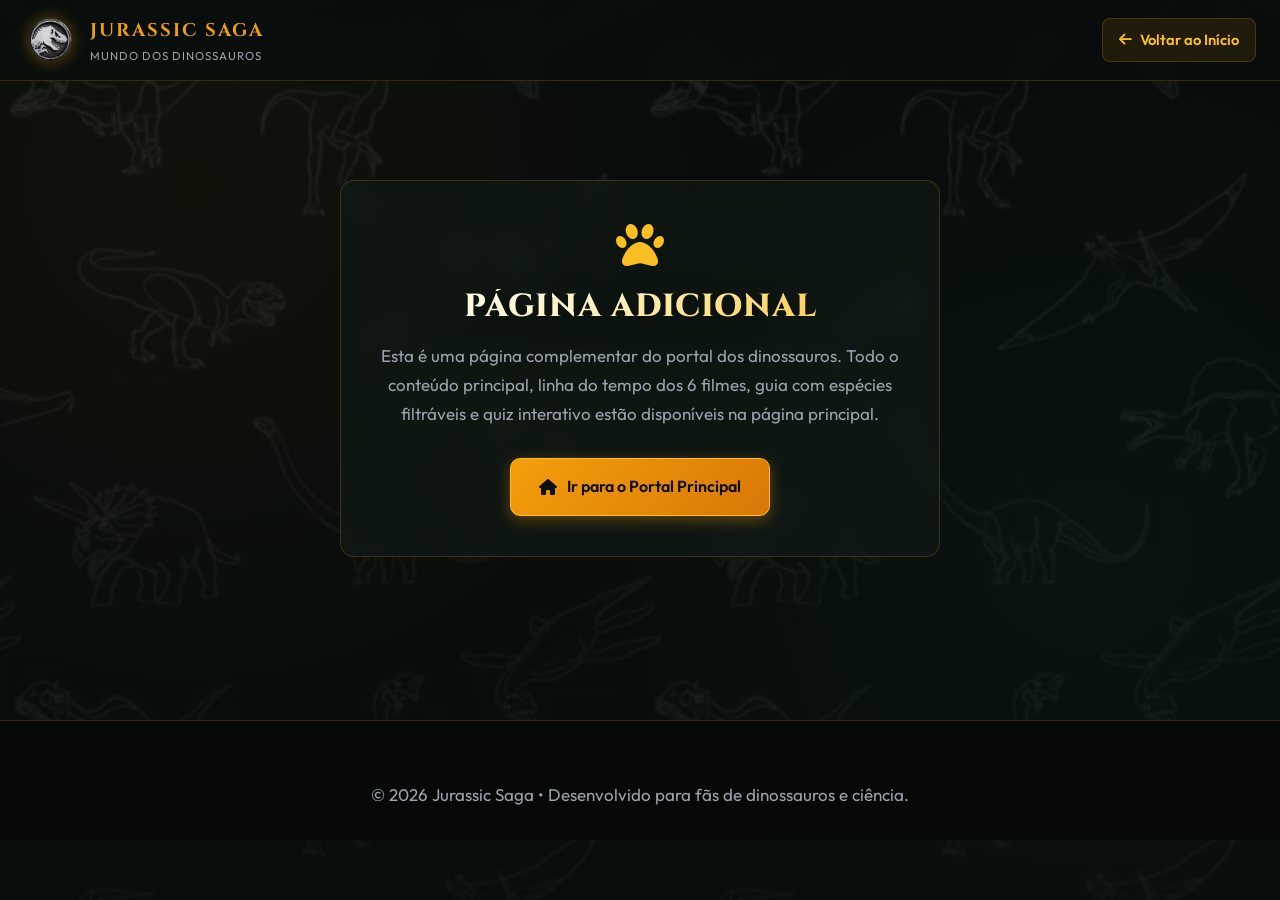
==== commit 424d6962: "aula" ====
--- a/outro.html
+++ b/outro.html
@@ -1,53 +1,51 @@
-<!DOCTYPE html>
-<html lang="pt-br">
-
-<head>
-    <meta charset="UTF-8">
-    <meta name="viewport" content="width=device-width, initial-scale=1.0">
-    <title>Página Extra | Jurassic Saga</title>
-    <link rel="shortcut icon" href="img/Favicon.png" type="image/png">
-    <link rel="preconnect" href="https://fonts.googleapis.com">
-    <link rel="preconnect" href="https://fonts.gstatic.com" crossorigin>
-    <link href="https://fonts.googleapis.com/css2?family=Cinzel:wght@600;700;800&family=Outfit:wght@400;600&display=swap" rel="stylesheet">
-    <link rel="stylesheet" href="https://cdnjs.cloudflare.com/ajax/libs/font-awesome/6.4.2/css/all.min.css">
-    <link rel="stylesheet" href="css/reset.css">
-    <link rel="stylesheet" href="css/estilo.css">
-</head>
-
-<body>
-    <header class="cabecalho">
-        <div class="nav-container">
-            <a href="index.html#inicio" class="logo">
-                <img src="img/logo.png" alt="Logotipo Jurassic Saga">
-                <div class="logo-text">
-                    <span class="logo-title">Jurassic Saga</span>
-                    <span class="logo-subtitle">Mundo dos Dinossauros</span>
-                </div>
-            </a>
-            <nav id="menu">
-                <ul>
-                    <li><a href="index.html#inicio"><i class="fa-solid fa-arrow-left"></i> Voltar ao Início</a></li>
-                </ul>
-            </nav>
-        </div>
-    </header>
-
-    <main class="container" style="padding-top: 140px; min-height: 80vh; text-align: center;">
-        <div class="stat-card" style="max-width: 600px; margin: 40px auto; padding: 40px 20px;">
-            <i class="fa-solid fa-paw" style="font-size: 3rem; color: var(--amber-glow); margin-bottom: 20px;"></i>
-            <h1 class="hero-title" style="font-size: 2rem; margin-bottom: 16px;">Página Adicional</h1>
-            <p style="color: var(--text-muted); margin-bottom: 30px;">
-                Esta é uma página complementar do portal dos dinossauros. Todo o conteúdo principal, linha do tempo dos 6 filmes, guia com espécies filtráveis e quiz interativo estão disponíveis na página principal.
-            </p>
-            <a href="index.html" class="btn btn-primary"><i class="fa-solid fa-house"></i> Ir para o Portal Principal</a>
-        </div>
-    </main>
-
-    <footer class="rodape">
-        <div class="container" style="text-align: center;">
-            <p>&copy; 2026 Jurassic Saga &bull; Desenvolvido para fãs de dinossauros e ciência.</p>
-        </div>
-    </footer>
-</body>
-
+<!DOCTYPE html>
+<html lang="pt-br">
+
+<head>
+    <meta charset="UTF-8">
+    <meta name="viewport" content="width=device-width, initial-scale=1.0">
+    <title>Página Extra | Jurassic Saga</title>
+    <link rel="shortcut icon" href="img/Favicon.png" type="image/png">
+    <link rel="preconnect" href="https://fonts.googleapis.com">
+    <link rel="preconnect" href="https://fonts.gstatic.com" crossorigin>
+    <link href="https://fonts.googleapis.com/css2?family=Cinzel:wght@600;700;800&family=Outfit:wght@400;600&display=swap" rel="stylesheet">
+    <link rel="stylesheet" href="https://cdnjs.cloudflare.com/ajax/libs/font-awesome/6.4.2/css/all.min.css">
+    <link rel="stylesheet" href="css/reset.css">
+    <link rel="stylesheet" href="css/estilo.css">
+</head>
+
+<body>
+    <header class="cabecalho">
+        <div class="nav-container">
+            <a href="index.html#inicio" class="logo">
+                <img src="img/logo.png" alt="Logotipo Jurassic Saga">
+                <div class="logo-text">
+                    <span class="logo-title">Jurassic Saga</span>
+                    <span class="logo-subtitle">Mundo dos Dinossauros</span>
+                </div>
+            </a>
+            <a href="index.html#inicio" class="nav-back-btn">
+                <i class="fa-solid fa-arrow-left"></i> Voltar ao Início
+            </a>
+        </div>
+    </header>
+
+    <main class="container" style="padding-top: 140px; min-height: 80vh; text-align: center;">
+        <div class="stat-card" style="max-width: 600px; margin: 40px auto; padding: 40px 20px;">
+            <i class="fa-solid fa-paw" style="font-size: 3rem; color: var(--amber-glow); margin-bottom: 20px;"></i>
+            <h1 class="hero-title" style="font-size: 2rem; margin-bottom: 16px;">Página Adicional</h1>
+            <p style="color: var(--text-muted); margin-bottom: 30px;">
+                Esta é uma página complementar do portal dos dinossauros. Todo o conteúdo principal, linha do tempo dos 6 filmes, guia com espécies filtráveis e quiz interativo estão disponíveis na página principal.
+            </p>
+            <a href="index.html" class="btn btn-primary"><i class="fa-solid fa-house"></i> Ir para o Portal Principal</a>
+        </div>
+    </main>
+
+    <footer class="rodape">
+        <div class="container" style="text-align: center;">
+            <p>&copy; 2026 Jurassic Saga &bull; Desenvolvido para fãs de dinossauros e ciência.</p>
+        </div>
+    </footer>
+</body>
+
 </html>
--- a/css/estilo.css
+++ b/css/estilo.css
@@ -1,1279 +1,2309 @@
-/* ==========================================================================
-   JURASSIC WORLD & DINOSSAUROS - DESIGN SYSTEM & ESTILOS PRINCIPAIS
-   ========================================================================== */
-
-:root {
-  /* Paleta de Cores Temática */
-  --bg-dark: #090e0c;
-  --bg-surface: rgba(16, 24, 20, 0.85);
-  --bg-surface-hover: rgba(24, 36, 30, 0.95);
-  --bg-card: rgba(13, 20, 17, 0.7);
-  --bg-glass: rgba(18, 28, 23, 0.6);
-  
-  --amber-primary: #f59e0b;
-  --amber-glow: #fbbf24;
-  --amber-dark: #d97706;
-  --emerald-accent: #10b981;
-  --emerald-glow: #34d399;
-  --emerald-dark: #047857;
-  
-  --text-main: #f3f4f6;
-  --text-muted: #9ca3af;
-  --text-dim: #6b7280;
-  
-  --border-subtle: rgba(245, 158, 11, 0.2);
-  --border-glow: rgba(245, 158, 11, 0.5);
-  --border-emerald: rgba(16, 185, 129, 0.3);
-  
-  /* Tipografia */
-  --font-heading: 'Cinzel', serif;
-  --font-body: 'Outfit', -apple-system, BlinkMacSystemFont, 'Segoe UI', Roboto, sans-serif;
-  --font-serif: 'Roboto Slab', serif;
-  
-  /* Transições e Sombras */
-  --transition: all 0.3s cubic-bezier(0.4, 0, 0.2, 1);
-  --shadow-card: 0 10px 30px -10px rgba(0, 0, 0, 0.7), 0 0 15px rgba(245, 158, 11, 0.05);
-  --shadow-glow: 0 0 25px rgba(245, 158, 11, 0.25);
-  --shadow-emerald: 0 0 25px rgba(16, 185, 129, 0.25);
-}
-
-/* --------------------------------------------------------------------------
-   RESET & CONFIGURAÇÕES GERAIS
-   -------------------------------------------------------------------------- */
-* {
-  box-sizing: border-box;
-  margin: 0;
-  padding: 0;
-}
-
-html {
-  scroll-behavior: smooth;
-  scroll-padding-top: 90px;
-}
-
-body {
-  background-color: var(--bg-dark);
-  background-image: 
-    radial-gradient(circle at 15% 20%, rgba(245, 158, 11, 0.04) 0%, transparent 40%),
-    radial-gradient(circle at 85% 60%, rgba(16, 185, 129, 0.04) 0%, transparent 40%),
-    linear-gradient(rgba(9, 14, 12, 0.88), rgba(9, 14, 12, 0.94)),
-    url('../img/Background.jpg');
-  background-attachment: fixed;
-  background-size: cover;
-  background-position: center;
-  color: var(--text-main);
-  font-family: var(--font-body);
-  font-size: 17px;
-  line-height: 1.7;
-  overflow-x: hidden;
-  -webkit-font-smoothing: antialiased;
-}
-
-/* --------------------------------------------------------------------------
-   ESTRUTURA & CONTAINER
-   -------------------------------------------------------------------------- */
-.container {
-  max-width: 1200px;
-  margin: 0 auto;
-  padding: 0 24px;
-}
-
-section {
-  padding: 90px 0;
-  position: relative;
-}
-
-/* --------------------------------------------------------------------------
-   CABEÇALHO & NAVEGAÇÃO FIXA
-   -------------------------------------------------------------------------- */
-.cabecalho {
-  position: fixed;
-  top: 0;
-  left: 0;
-  width: 100%;
-  z-index: 1000;
-  background: rgba(9, 14, 12, 0.88);
-  backdrop-filter: blur(12px);
-  -webkit-backdrop-filter: blur(12px);
-  border-bottom: 1px solid var(--border-subtle);
-  transition: var(--transition);
-}
-
-.cabecalho.scrolled {
-  background: rgba(9, 14, 12, 0.96);
-  box-shadow: 0 4px 20px rgba(0, 0, 0, 0.5);
-}
-
-.nav-container {
-  display: flex;
-  align-items: center;
-  justify-content: space-between;
-  height: 80px;
-  max-width: 1280px;
-  margin: 0 auto;
-  padding: 0 24px;
-}
-
-.logo {
-  display: flex;
-  align-items: center;
-  gap: 14px;
-  text-decoration: none;
-  color: var(--text-main);
-}
-
-.logo img {
-  width: 52px;
-  height: 52px;
-  object-fit: contain;
-  filter: drop-shadow(0 0 8px rgba(245, 158, 11, 0.4));
-  transition: var(--transition);
-}
-
-.logo:hover img {
-  transform: scale(1.08) rotate(-4deg);
-}
-
-.logo-text {
-  display: flex;
-  flex-direction: column;
-}
-
-.logo-title {
-  font-family: var(--font-heading);
-  font-size: 1.15rem;
-  font-weight: 700;
-  letter-spacing: 2px;
-  color: var(--amber-primary);
-  text-transform: uppercase;
-}
-
-.logo-subtitle {
-  font-size: 0.72rem;
-  letter-spacing: 1px;
-  color: var(--text-muted);
-  text-transform: uppercase;
-}
-
-/* Menu de Navegação Desktop */
-#menu ul {
-  display: flex;
-  list-style: none;
-  gap: 8px;
-  align-items: center;
-}
-
-#menu ul li a {
-  color: var(--text-main);
-  text-decoration: none;
-  font-size: 0.95rem;
-  font-weight: 500;
-  padding: 8px 16px;
-  border-radius: 8px;
-  transition: var(--transition);
-  display: flex;
-  align-items: center;
-  gap: 6px;
-  position: relative;
-}
-
-#menu ul li a:hover,
-#menu ul li a.active {
-  color: var(--amber-glow);
-  background: rgba(245, 158, 11, 0.12);
-  border: 1px solid rgba(245, 158, 11, 0.3);
-}
-
-#menu ul li a.active::after {
-  content: '';
-  position: absolute;
-  bottom: -2px;
-  left: 20%;
-  width: 60%;
-  height: 2px;
-  background: var(--amber-glow);
-  border-radius: 2px;
-  box-shadow: 0 0 8px var(--amber-glow);
-}
-
-/* Botão Menu Mobile */
-.menu-mobile-btn {
-  display: none;
-  background: transparent;
-  border: 1px solid var(--border-subtle);
-  color: var(--amber-primary);
-  font-size: 1.4rem;
-  padding: 8px 12px;
-  border-radius: 8px;
-  cursor: pointer;
-  transition: var(--transition);
-}
-
-.menu-mobile-btn:hover {
-  background: rgba(245, 158, 11, 0.15);
-  border-color: var(--amber-primary);
-}
-
-/* --------------------------------------------------------------------------
-   HERO BANNER
-   -------------------------------------------------------------------------- */
-.hero {
-  min-height: 100vh;
-  display: flex;
-  align-items: center;
-  justify-content: center;
-  text-align: center;
-  padding: 130px 24px 60px;
-  position: relative;
-  background: radial-gradient(circle at center, rgba(16, 24, 20, 0.6) 0%, rgba(9, 14, 12, 0.95) 100%);
-}
-
-.hero-content {
-  max-width: 900px;
-  z-index: 2;
-}
-
-.hero-badge {
-  display: inline-flex;
-  align-items: center;
-  gap: 8px;
-  background: rgba(245, 158, 11, 0.12);
-  border: 1px solid var(--border-subtle);
-  color: var(--amber-glow);
-  padding: 6px 18px;
-  border-radius: 50px;
-  font-size: 0.85rem;
-  font-weight: 600;
-  text-transform: uppercase;
-  letter-spacing: 1.5px;
-  margin-bottom: 24px;
-  box-shadow: 0 0 15px rgba(245, 158, 11, 0.1);
-  animation: pulseGlow 3s infinite alternate;
-}
-
-@keyframes pulseGlow {
-  0% { box-shadow: 0 0 10px rgba(245, 158, 11, 0.1); }
-  100% { box-shadow: 0 0 20px rgba(245, 158, 11, 0.3); }
-}
-
-.hero-title {
-  font-family: var(--font-heading);
-  font-size: clamp(2.3rem, 5vw, 4rem);
-  font-weight: 800;
-  line-height: 1.15;
-  margin-bottom: 24px;
-  text-transform: uppercase;
-  letter-spacing: 1px;
-  background: linear-gradient(135deg, #ffffff 0%, #fef3c7 40%, var(--amber-glow) 100%);
-  -webkit-background-clip: text;
-  -webkit-text-fill-color: transparent;
-  filter: drop-shadow(0 4px 12px rgba(0, 0, 0, 0.5));
-}
-
-.hero-description {
-  font-size: clamp(1.05rem, 2vw, 1.25rem);
-  color: var(--text-muted);
-  max-width: 750px;
-  margin: 0 auto 36px;
-  line-height: 1.7;
-}
-
-.hero-actions {
-  display: flex;
-  gap: 16px;
-  justify-content: center;
-  flex-wrap: wrap;
-  margin-bottom: 50px;
-}
-
-/* Botões */
-.btn {
-  display: inline-flex;
-  align-items: center;
-  justify-content: center;
-  gap: 10px;
-  padding: 14px 28px;
-  border-radius: 10px;
-  font-family: var(--font-body);
-  font-size: 1rem;
-  font-weight: 600;
-  text-decoration: none;
-  cursor: pointer;
-  transition: var(--transition);
-  border: none;
-}
-
-.btn-primary {
-  background: linear-gradient(135deg, var(--amber-primary), var(--amber-dark));
-  color: #0b0f0e;
-  box-shadow: 0 4px 15px rgba(245, 158, 11, 0.35);
-  border: 1px solid var(--amber-glow);
-}
-
-.btn-primary:hover {
-  background: linear-gradient(135deg, var(--amber-glow), var(--amber-primary));
-  box-shadow: var(--shadow-glow);
-  transform: translateY(-2px);
-}
-
-.btn-outline {
-  background: rgba(18, 28, 23, 0.6);
-  color: var(--text-main);
-  border: 1px solid rgba(255, 255, 255, 0.15);
-  backdrop-filter: blur(8px);
-}
-
-.btn-outline:hover {
-  background: rgba(245, 158, 11, 0.15);
-  border-color: var(--amber-primary);
-  color: var(--amber-glow);
-  transform: translateY(-2px);
-}
-
-/* Stats do Hero */
-.hero-stats {
-  display: grid;
-  grid-template-columns: repeat(auto-fit, minmax(180px, 1fr));
-  gap: 20px;
-  max-width: 850px;
-  margin: 0 auto;
-}
-
-.stat-card {
-  background: var(--bg-glass);
-  border: 1px solid var(--border-subtle);
-  border-radius: 14px;
-  padding: 18px 20px;
-  backdrop-filter: blur(10px);
-  transition: var(--transition);
-}
-
-.stat-card:hover {
-  border-color: var(--amber-primary);
-  transform: translateY(-4px);
-  box-shadow: var(--shadow-card);
-}
-
-.stat-number {
-  display: block;
-  font-family: var(--font-heading);
-  font-size: 2rem;
-  font-weight: 700;
-  color: var(--amber-glow);
-}
-
-.stat-label {
-  font-size: 0.85rem;
-  color: var(--text-muted);
-  text-transform: uppercase;
-  letter-spacing: 1px;
-}
-
-/* --------------------------------------------------------------------------
-   TÍTULOS DE SEÇÃO
-   -------------------------------------------------------------------------- */
-.section-header {
-  text-align: center;
-  max-width: 750px;
-  margin: 0 auto 55px;
-}
-
-.section-tag {
-  display: inline-flex;
-  align-items: center;
-  gap: 6px;
-  color: var(--emerald-glow);
-  font-size: 0.85rem;
-  font-weight: 600;
-  text-transform: uppercase;
-  letter-spacing: 2px;
-  margin-bottom: 10px;
-}
-
-.section-title {
-  font-family: var(--font-heading);
-  font-size: clamp(2rem, 3.5vw, 2.8rem);
-  font-weight: 700;
-  color: var(--text-main);
-  text-transform: uppercase;
-  letter-spacing: 1px;
-  margin-bottom: 16px;
-  line-height: 1.2;
-}
-
-.section-subtitle {
-  color: var(--text-muted);
-  font-size: 1.05rem;
-  line-height: 1.6;
-}
-
-/* --------------------------------------------------------------------------
-   SEÇÃO 1: LINHA DO TEMPO DOS FILMES (HISTÓRIA)
-   -------------------------------------------------------------------------- */
-.timeline-grid {
-  display: flex;
-  flex-direction: column;
-  gap: 40px;
-  position: relative;
-}
-
-.timeline-grid::before {
-  content: '';
-  position: absolute;
-  top: 20px;
-  bottom: 20px;
-  left: 50%;
-  width: 2px;
-  background: linear-gradient(to bottom, var(--amber-primary), var(--emerald-accent), var(--amber-primary));
-  opacity: 0.3;
-  transform: translateX(-50%);
-}
-
-.movie-card {
-  display: grid;
-  grid-template-columns: 1fr 1fr;
-  gap: 36px;
-  background: var(--bg-surface);
-  border: 1px solid var(--border-subtle);
-  border-radius: 18px;
-  padding: 30px;
-  backdrop-filter: blur(12px);
-  transition: var(--transition);
-  position: relative;
-  box-shadow: var(--shadow-card);
-}
-
-.movie-card:hover {
-  border-color: var(--amber-primary);
-  box-shadow: var(--shadow-glow);
-  transform: translateY(-3px);
-}
-
-.movie-card:nth-child(even) {
-  direction: rtl;
-}
-
-.movie-card:nth-child(even) .movie-content {
-  direction: ltr;
-}
-
-.movie-media {
-  position: relative;
-  border-radius: 14px;
-  overflow: hidden;
-  background: #000;
-  cursor: pointer;
-  box-shadow: 0 8px 24px rgba(0, 0, 0, 0.6);
-  aspect-ratio: 16 / 10;
-}
-
-.movie-media img {
-  width: 100%;
-  height: 100%;
-  object-fit: cover;
-  transition: transform 0.6s cubic-bezier(0.16, 1, 0.3, 1);
-  display: block;
-}
-
-.movie-media:hover img {
-  transform: scale(1.06);
-}
-
-.movie-media-badge {
-  position: absolute;
-  top: 14px;
-  left: 14px;
-  background: rgba(0, 0, 0, 0.75);
-  backdrop-filter: blur(6px);
-  color: var(--amber-glow);
-  border: 1px solid var(--border-subtle);
-  padding: 4px 12px;
-  border-radius: 6px;
-  font-size: 0.8rem;
-  font-weight: 600;
-  z-index: 2;
-}
-
-.movie-media-caption {
-  position: absolute;
-  bottom: 0;
-  left: 0;
-  right: 0;
-  background: linear-gradient(to top, rgba(0, 0, 0, 0.9), transparent);
-  color: #e5e7eb;
-  padding: 18px 14px 8px;
-  font-size: 0.85rem;
-  font-style: italic;
-  display: flex;
-  align-items: center;
-  gap: 6px;
-}
-
-.movie-content {
-  display: flex;
-  flex-direction: column;
-  justify-content: center;
-}
-
-.movie-header {
-  display: flex;
-  align-items: center;
-  gap: 12px;
-  margin-bottom: 12px;
-  flex-wrap: wrap;
-}
-
-.movie-year {
-  background: rgba(245, 158, 11, 0.15);
-  border: 1px solid var(--amber-primary);
-  color: var(--amber-glow);
-  font-family: var(--font-heading);
-  font-weight: 700;
-  font-size: 0.95rem;
-  padding: 4px 12px;
-  border-radius: 6px;
-}
-
-.movie-director {
-  color: var(--emerald-glow);
-  font-size: 0.85rem;
-  font-weight: 500;
-}
-
-.movie-title {
-  font-family: var(--font-heading);
-  font-size: 1.55rem;
-  font-weight: 700;
-  color: #fff;
-  margin-bottom: 14px;
-  line-height: 1.3;
-}
-
-.movie-text {
-  color: var(--text-muted);
-  font-size: 0.98rem;
-  line-height: 1.75;
-  margin-bottom: 18px;
-}
-
-.movie-highlight {
-  background: rgba(16, 185, 129, 0.08);
-  border-left: 3px solid var(--emerald-accent);
-  padding: 10px 16px;
-  border-radius: 0 8px 8px 0;
-  font-size: 0.9rem;
-  color: #d1fae5;
-}
-
-/* --------------------------------------------------------------------------
-   SEÇÃO 2: GUIA INTERATIVO DE DINOSSAUROS (TIPOS)
-   -------------------------------------------------------------------------- */
-.filter-wrapper {
-  display: flex;
-  justify-content: center;
-  gap: 12px;
-  margin-bottom: 45px;
-  flex-wrap: wrap;
-}
-
-.filter-btn {
-  background: var(--bg-surface);
-  border: 1px solid var(--border-subtle);
-  color: var(--text-muted);
-  padding: 10px 22px;
-  border-radius: 50px;
-  font-family: var(--font-body);
-  font-size: 0.95rem;
-  font-weight: 600;
-  cursor: pointer;
-  transition: var(--transition);
-  display: inline-flex;
-  align-items: center;
-  gap: 8px;
-}
-
-.filter-btn:hover,
-.filter-btn.active {
-  background: var(--amber-primary);
-  border-color: var(--amber-glow);
-  color: #0b0f0e;
-  box-shadow: 0 0 15px rgba(245, 158, 11, 0.4);
-  transform: translateY(-2px);
-}
-
-.dino-grid {
-  display: grid;
-  grid-template-columns: repeat(auto-fit, minmax(320px, 1fr));
-  gap: 30px;
-}
-
-.dino-card {
-  background: var(--bg-surface);
-  border: 1px solid var(--border-subtle);
-  border-radius: 18px;
-  overflow: hidden;
-  display: flex;
-  flex-direction: column;
-  transition: var(--transition);
-  box-shadow: var(--shadow-card);
-  backdrop-filter: blur(10px);
-}
-
-.dino-card:hover {
-  border-color: var(--amber-primary);
-  transform: translateY(-6px);
-  box-shadow: var(--shadow-glow);
-}
-
-.dino-card.hidden {
-  display: none !important;
-}
-
-.dino-media {
-  position: relative;
-  aspect-ratio: 16 / 10;
-  overflow: hidden;
-  background: #000;
-  cursor: pointer;
-}
-
-.dino-media img {
-  width: 100%;
-  height: 100%;
-  object-fit: cover;
-  transition: transform 0.5s ease;
-}
-
-.dino-card:hover .dino-media img {
-  transform: scale(1.08);
-}
-
-.dino-badge {
-  position: absolute;
-  top: 14px;
-  left: 14px;
-  padding: 4px 12px;
-  border-radius: 50px;
-  font-size: 0.75rem;
-  font-weight: 700;
-  text-transform: uppercase;
-  letter-spacing: 1px;
-}
-
-.badge-carnivoro {
-  background: rgba(220, 38, 38, 0.85);
-  color: #fff;
-  border: 1px solid #ef4444;
-}
-
-.badge-herbivoro {
-  background: rgba(16, 185, 129, 0.85);
-  color: #fff;
-  border: 1px solid #34d399;
-}
-
-.badge-voador {
-  background: rgba(59, 130, 246, 0.85);
-  color: #fff;
-  border: 1px solid #60a5fa;
-}
-
-.badge-aquatico {
-  background: rgba(6, 182, 212, 0.85);
-  color: #fff;
-  border: 1px solid #22d3ee;
-}
-
-.dino-body {
-  padding: 24px;
-  display: flex;
-  flex-direction: column;
-  flex: 1;
-}
-
-.dino-card-title {
-  font-family: var(--font-heading);
-  font-size: 1.4rem;
-  color: #fff;
-  margin-bottom: 8px;
-}
-
-.dino-subtitle {
-  color: var(--amber-glow);
-  font-size: 0.88rem;
-  font-weight: 500;
-  margin-bottom: 14px;
-}
-
-.dino-desc {
-  color: var(--text-muted);
-  font-size: 0.93rem;
-  line-height: 1.65;
-  margin-bottom: 20px;
-}
-
-.dino-species-list {
-  margin-top: auto;
-  border-top: 1px solid rgba(255, 255, 255, 0.08);
-  padding-top: 16px;
-  display: flex;
-  flex-direction: column;
-  gap: 10px;
-}
-
-.dino-species-item {
-  display: flex;
-  flex-direction: column;
-  background: rgba(0, 0, 0, 0.3);
-  padding: 10px 14px;
-  border-radius: 8px;
-  border-left: 3px solid var(--amber-primary);
-}
-
-.species-name {
-  font-weight: 700;
-  font-size: 0.95rem;
-  color: #fff;
-}
-
-.species-info {
-  font-size: 0.83rem;
-  color: var(--text-muted);
-  margin-top: 3px;
-}
-
-/* --------------------------------------------------------------------------
-   SEÇÃO 3: DESCOBERTAS RECENTES
-   -------------------------------------------------------------------------- */
-.discoveries-grid {
-  display: grid;
-  grid-template-columns: repeat(auto-fit, minmax(280px, 1fr));
-  gap: 28px;
-  margin-top: 20px;
-}
-
-.discovery-card {
-  background: var(--bg-surface);
-  border: 1px solid var(--border-subtle);
-  border-radius: 16px;
-  padding: 28px 24px;
-  transition: var(--transition);
-  position: relative;
-  overflow: hidden;
-}
-
-.discovery-card::before {
-  content: '';
-  position: absolute;
-  top: 0;
-  left: 0;
-  width: 100%;
-  height: 4px;
-  background: linear-gradient(90deg, var(--amber-primary), var(--emerald-accent));
-  opacity: 0.8;
-}
-
-.discovery-card:hover {
-  border-color: var(--emerald-accent);
-  box-shadow: var(--shadow-emerald);
-  transform: translateY(-5px);
-}
-
-.discovery-icon {
-  width: 56px;
-  height: 56px;
-  border-radius: 14px;
-  background: rgba(16, 185, 129, 0.15);
-  border: 1px solid var(--border-emerald);
-  color: var(--emerald-glow);
-  display: flex;
-  align-items: center;
-  justify-content: center;
-  font-size: 1.5rem;
-  margin-bottom: 20px;
-}
-
-.discovery-title {
-  font-family: var(--font-heading);
-  font-size: 1.25rem;
-  color: #fff;
-  margin-bottom: 12px;
-}
-
-.discovery-text {
-  color: var(--text-muted);
-  font-size: 0.93rem;
-  line-height: 1.7;
-}
-
-/* --------------------------------------------------------------------------
-   SEÇÃO 4: CURIOSIDADES
-   -------------------------------------------------------------------------- */
-.curiosities-wrapper {
-  max-width: 900px;
-  margin: 0 auto;
-  display: flex;
-  flex-direction: column;
-  gap: 18px;
-}
-
-.accordion-item {
-  background: var(--bg-surface);
-  border: 1px solid var(--border-subtle);
-  border-radius: 14px;
-  overflow: hidden;
-  transition: var(--transition);
-}
-
-.accordion-item.active {
-  border-color: var(--amber-primary);
-  box-shadow: 0 0 15px rgba(245, 158, 11, 0.15);
-}
-
-.accordion-header {
-  width: 100%;
-  padding: 20px 24px;
-  display: flex;
-  align-items: center;
-  justify-content: space-between;
-  background: transparent;
-  border: none;
-  color: #fff;
-  font-family: var(--font-heading);
-  font-size: 1.15rem;
-  font-weight: 600;
-  text-align: left;
-  cursor: pointer;
-  transition: var(--transition);
-}
-
-.accordion-header:hover {
-  color: var(--amber-glow);
-  background: rgba(245, 158, 11, 0.05);
-}
-
-.accordion-icon {
-  width: 32px;
-  height: 32px;
-  border-radius: 50%;
-  background: rgba(255, 255, 255, 0.08);
-  display: flex;
-  align-items: center;
-  justify-content: center;
-  font-size: 0.9rem;
-  color: var(--amber-glow);
-  transition: transform 0.3s ease;
-  flex-shrink: 0;
-  margin-left: 12px;
-}
-
-.accordion-item.active .accordion-icon {
-  transform: rotate(180deg);
-  background: var(--amber-primary);
-  color: #0b0f0e;
-}
-
-.accordion-body {
-  max-height: 0;
-  overflow: hidden;
-  transition: max-height 0.4s cubic-bezier(0.16, 1, 0.3, 1), padding 0.3s ease;
-  padding: 0 24px;
-}
-
-.accordion-item.active .accordion-body {
-  max-height: 500px;
-  padding: 0 24px 24px;
-}
-
-.accordion-body p {
-  color: var(--text-muted);
-  font-size: 0.95rem;
-  line-height: 1.75;
-}
-
-/* --------------------------------------------------------------------------
-   SEÇÃO 5: QUIZ INTERATIVO JURASSIC
-   -------------------------------------------------------------------------- */
-.quiz-box {
-  background: var(--bg-surface);
-  border: 1px solid var(--border-subtle);
-  border-radius: 20px;
-  max-width: 800px;
-  margin: 0 auto;
-  padding: 40px;
-  box-shadow: var(--shadow-card);
-  backdrop-filter: blur(14px);
-  position: relative;
-}
-
-.quiz-header {
-  display: flex;
-  justify-content: space-between;
-  align-items: center;
-  border-bottom: 1px solid rgba(255, 255, 255, 0.1);
-  padding-bottom: 20px;
-  margin-bottom: 28px;
-}
-
-.quiz-progress-text {
-  color: var(--amber-glow);
-  font-weight: 600;
-  font-size: 0.95rem;
-}
-
-.quiz-score-live {
-  color: var(--emerald-glow);
-  font-weight: 600;
-  font-size: 0.95rem;
-}
-
-.quiz-question-title {
-  font-family: var(--font-heading);
-  font-size: 1.35rem;
-  color: #fff;
-  margin-bottom: 24px;
-  line-height: 1.4;
-}
-
-.quiz-options {
-  display: flex;
-  flex-direction: column;
-  gap: 14px;
-  margin-bottom: 28px;
-}
-
-.quiz-option {
-  background: rgba(0, 0, 0, 0.4);
-  border: 1px solid rgba(255, 255, 255, 0.12);
-  color: var(--text-main);
-  padding: 16px 20px;
-  border-radius: 12px;
-  font-family: var(--font-body);
-  font-size: 1rem;
-  text-align: left;
-  cursor: pointer;
-  transition: var(--transition);
-  display: flex;
-  align-items: center;
-  gap: 12px;
-}
-
-.quiz-option:hover:not([disabled]) {
-  background: rgba(245, 158, 11, 0.12);
-  border-color: var(--amber-primary);
-  color: var(--amber-glow);
-  transform: translateX(4px);
-}
-
-.quiz-option.correct {
-  background: rgba(16, 185, 129, 0.2) !important;
-  border-color: var(--emerald-accent) !important;
-  color: #34d399 !important;
-}
-
-.quiz-option.incorrect {
-  background: rgba(239, 68, 68, 0.2) !important;
-  border-color: #ef4444 !important;
-  color: #f87171 !important;
-}
-
-.quiz-feedback {
-  margin-top: 16px;
-  padding: 14px;
-  border-radius: 10px;
-  font-size: 0.95rem;
-  display: none;
-}
-
-.quiz-feedback.show-correct {
-  display: block;
-  background: rgba(16, 185, 129, 0.15);
-  border: 1px solid var(--emerald-accent);
-  color: #a7f3d0;
-}
-
-.quiz-feedback.show-incorrect {
-  display: block;
-  background: rgba(239, 68, 68, 0.15);
-  border: 1px solid #ef4444;
-  color: #fca5a5;
-}
-
-.quiz-footer {
-  display: flex;
-  justify-content: flex-end;
-  margin-top: 24px;
-}
-
-.quiz-result-view {
-  display: none;
-  text-align: center;
-  padding: 20px 0;
-}
-
-.quiz-result-view.active {
-  display: block;
-}
-
-.result-badge {
-  font-size: 3.5rem;
-  margin-bottom: 16px;
-}
-
-.result-title {
-  font-family: var(--font-heading);
-  font-size: 1.8rem;
-  color: var(--amber-glow);
-  margin-bottom: 12px;
-}
-
-.result-score {
-  font-size: 1.2rem;
-  color: #fff;
-  margin-bottom: 24px;
-}
-
-/* --------------------------------------------------------------------------
-   RODAPÉ
-   -------------------------------------------------------------------------- */
-.rodape {
-  background: #060908;
-  border-top: 1px solid var(--border-subtle);
-  padding: 60px 0 30px;
-  color: var(--text-muted);
-}
-
-.footer-top {
-  display: grid;
-  grid-template-columns: 2fr 1fr 1fr;
-  gap: 40px;
-  margin-bottom: 50px;
-}
-
-.footer-brand p {
-  margin-top: 14px;
-  color: var(--text-dim);
-  max-width: 380px;
-  font-size: 0.92rem;
-}
-
-.footer-col h4 {
-  font-family: var(--font-heading);
-  color: #fff;
-  font-size: 1.1rem;
-  margin-bottom: 18px;
-  text-transform: uppercase;
-}
-
-.footer-col ul {
-  list-style: none;
-  display: flex;
-  flex-direction: column;
-  gap: 10px;
-}
-
-.footer-col ul li a {
-  color: var(--text-muted);
-  text-decoration: none;
-  font-size: 0.92rem;
-  transition: var(--transition);
-}
-
-.footer-col ul li a:hover {
-  color: var(--amber-glow);
-  padding-left: 4px;
-}
-
-.footer-bottom {
-  border-top: 1px solid rgba(255, 255, 255, 0.06);
-  padding-top: 24px;
-  display: flex;
-  justify-content: space-between;
-  align-items: center;
-  flex-wrap: wrap;
-  gap: 16px;
-  font-size: 0.85rem;
-  color: var(--text-dim);
-}
-
-/* --------------------------------------------------------------------------
-   MODAL LIGHTBOX DE IMAGENS
-   -------------------------------------------------------------------------- */
-.lightbox-modal {
-  position: fixed;
-  inset: 0;
-  z-index: 2000;
-  background: rgba(0, 0, 0, 0.92);
-  backdrop-filter: blur(16px);
-  display: flex;
-  align-items: center;
-  justify-content: center;
-  padding: 24px;
-  opacity: 0;
-  visibility: hidden;
-  transition: var(--transition);
-}
-
-.lightbox-modal.open {
-  opacity: 1;
-  visibility: visible;
-}
-
-.lightbox-content {
-  position: relative;
-  max-width: 900px;
-  width: 100%;
-  text-align: center;
-}
-
-.lightbox-img {
-  max-width: 100%;
-  max-height: 80vh;
-  border-radius: 12px;
-  border: 1px solid var(--border-glow);
-  box-shadow: 0 10px 40px rgba(0, 0, 0, 0.8);
-  object-fit: contain;
-}
-
-.lightbox-caption {
-  color: var(--amber-glow);
-  margin-top: 16px;
-  font-size: 1.1rem;
-  font-family: var(--font-heading);
-}
-
-.lightbox-close {
-  position: absolute;
-  top: -45px;
-  right: 0;
-  background: transparent;
-  border: none;
-  color: #fff;
-  font-size: 2rem;
-  cursor: pointer;
-  transition: var(--transition);
-}
-
-.lightbox-close:hover {
-  color: var(--amber-primary);
-  transform: scale(1.15);
-}
-
-/* --------------------------------------------------------------------------
-   BOTÃO VOLTAR AO TOPO
-   -------------------------------------------------------------------------- */
-.back-to-top {
-  position: fixed;
-  bottom: 30px;
-  right: 30px;
-  width: 48px;
-  height: 48px;
-  border-radius: 50%;
-  background: var(--amber-primary);
-  color: #0b0f0e;
-  border: 1px solid var(--amber-glow);
-  box-shadow: 0 4px 15px rgba(245, 158, 11, 0.4);
-  cursor: pointer;
-  display: flex;
-  align-items: center;
-  justify-content: center;
-  font-size: 1.2rem;
-  z-index: 990;
-  opacity: 0;
-  visibility: hidden;
-  transform: translateY(20px);
-  transition: var(--transition);
-}
-
-.back-to-top.visible {
-  opacity: 1;
-  visibility: visible;
-  transform: translateY(0);
-}
-
-.back-to-top:hover {
-  background: var(--amber-glow);
-  box-shadow: var(--shadow-glow);
-  transform: translateY(-4px);
-}
-
-/* --------------------------------------------------------------------------
-   RESPONSIVIDADE (MEDIA QUERIES)
-   -------------------------------------------------------------------------- */
-@media (max-width: 992px) {
-  .movie-card {
-    grid-template-columns: 1fr;
-    gap: 24px;
-    direction: ltr !important;
-  }
-
-  .movie-card .movie-content {
-    direction: ltr !important;
-  }
-
-  .timeline-grid::before {
-    left: 20px;
-  }
-
-  .footer-top {
-    grid-template-columns: 1fr;
-    gap: 30px;
-  }
-}
-
-@media (max-width: 768px) {
-  .menu-mobile-btn {
-    display: block;
-  }
-
-  #menu {
-    position: fixed;
-    top: 80px;
-    left: 0;
-    width: 100%;
-    background: rgba(9, 14, 12, 0.98);
-    backdrop-filter: blur(20px);
-    border-bottom: 1px solid var(--border-subtle);
-    padding: 20px;
-    transform: translateY(-120%);
-    opacity: 0;
-    visibility: hidden;
-    transition: all 0.4s ease;
-    box-shadow: 0 10px 30px rgba(0, 0, 0, 0.8);
-  }
-
-  #menu.menu-open {
-    transform: translateY(0);
-    opacity: 1;
-    visibility: visible;
-  }
-
-  #menu ul {
-    flex-direction: column;
-    align-items: stretch;
-    gap: 10px;
-  }
-
-  #menu ul li a {
-    padding: 12px 18px;
-    font-size: 1.05rem;
-  }
-
-  .hero {
-    padding: 110px 16px 50px;
-  }
-
-  .hero-title {
-    font-size: 2.1rem;
-  }
-
-  .quiz-box {
-    padding: 24px 18px;
-  }
-
-  .quiz-header {
-    flex-direction: column;
-    align-items: flex-start;
-    gap: 8px;
-  }
+/* ==========================================================================
+   JURASSIC WORLD & DINOSSAUROS - DESIGN SYSTEM & ESTILOS PRINCIPAIS
+   ========================================================================== */
+
+:root {
+  /* Paleta de Cores Temática */
+  --bg-dark: #090e0c;
+  --bg-surface: rgba(16, 24, 20, 0.85);
+  --bg-surface-hover: rgba(24, 36, 30, 0.95);
+  --bg-card: rgba(13, 20, 17, 0.7);
+  --bg-glass: rgba(18, 28, 23, 0.6);
+  
+  --amber-primary: #f59e0b;
+  --amber-glow: #fbbf24;
+  --amber-dark: #d97706;
+  --emerald-accent: #10b981;
+  --emerald-glow: #34d399;
+  --emerald-dark: #047857;
+  
+  --text-main: #f3f4f6;
+  --text-muted: #9ca3af;
+  --text-dim: #6b7280;
+  
+  --border-subtle: rgba(245, 158, 11, 0.2);
+  --border-glow: rgba(245, 158, 11, 0.5);
+  --border-emerald: rgba(16, 185, 129, 0.3);
+  
+  /* Tipografia */
+  --font-heading: 'Cinzel', serif;
+  --font-body: 'Outfit', -apple-system, BlinkMacSystemFont, 'Segoe UI', Roboto, sans-serif;
+  --font-serif: 'Roboto Slab', serif;
+  
+  /* Transições e Sombras */
+  --transition: all 0.3s cubic-bezier(0.4, 0, 0.2, 1);
+  --shadow-card: 0 10px 30px -10px rgba(0, 0, 0, 0.7), 0 0 15px rgba(245, 158, 11, 0.05);
+  --shadow-glow: 0 0 25px rgba(245, 158, 11, 0.25);
+  --shadow-emerald: 0 0 25px rgba(16, 185, 129, 0.25);
+}
+
+/* --------------------------------------------------------------------------
+   RESET & CONFIGURAÇÕES GERAIS
+   -------------------------------------------------------------------------- */
+*, *::before, *::after {
+  box-sizing: border-box;
+  margin: 0;
+  padding: 0;
+}
+
+html {
+  scroll-behavior: smooth;
+  scroll-padding-top: 90px;
+  overflow-x: hidden;
+  max-width: 100%;
+}
+
+body {
+  background-color: var(--bg-dark);
+  background-image: 
+    radial-gradient(circle at 15% 20%, rgba(245, 158, 11, 0.04) 0%, transparent 40%),
+    radial-gradient(circle at 85% 60%, rgba(16, 185, 129, 0.04) 0%, transparent 40%),
+    linear-gradient(rgba(9, 14, 12, 0.88), rgba(9, 14, 12, 0.94)),
+    url('../img/Background.jpg');
+  background-attachment: fixed;
+  background-size: cover;
+  background-position: center;
+  color: var(--text-main);
+  font-family: var(--font-body);
+  font-size: 17px;
+  line-height: 1.7;
+  overflow-x: hidden;
+  max-width: 100%;
+  width: 100%;
+  -webkit-font-smoothing: antialiased;
+}
+
+img, picture, video, canvas, svg {
+  max-width: 100%;
+  height: auto;
+  display: block;
+}
+
+button, a {
+  -webkit-tap-highlight-color: transparent;
+}
+
+/* --------------------------------------------------------------------------
+   ESTRUTURA & CONTAINER
+   -------------------------------------------------------------------------- */
+.container {
+  max-width: 1200px;
+  margin: 0 auto;
+  padding: 0 24px;
+}
+
+section {
+  padding: 90px 0;
+  position: relative;
+}
+
+/* --------------------------------------------------------------------------
+   CABEÇALHO & NAVEGAÇÃO FIXA
+   -------------------------------------------------------------------------- */
+.cabecalho {
+  position: fixed;
+  top: 0;
+  left: 0;
+  width: 100%;
+  z-index: 1000;
+  background: rgba(9, 14, 12, 0.88);
+  backdrop-filter: blur(12px);
+  -webkit-backdrop-filter: blur(12px);
+  border-bottom: 1px solid var(--border-subtle);
+  transition: var(--transition);
+}
+
+.cabecalho.scrolled {
+  background: rgba(9, 14, 12, 0.96);
+  box-shadow: 0 4px 20px rgba(0, 0, 0, 0.5);
+}
+
+.nav-container {
+  display: flex;
+  align-items: center;
+  justify-content: space-between;
+  height: 80px;
+  max-width: 1280px;
+  margin: 0 auto;
+  padding: 0 24px;
+}
+
+.logo {
+  display: flex;
+  align-items: center;
+  gap: 14px;
+  text-decoration: none;
+  color: var(--text-main);
+}
+
+.logo img {
+  width: 52px;
+  height: 52px;
+  object-fit: contain;
+  filter: drop-shadow(0 0 8px rgba(245, 158, 11, 0.4));
+  transition: var(--transition);
+}
+
+.logo:hover img {
+  transform: scale(1.08) rotate(-4deg);
+}
+
+.logo-text {
+  display: flex;
+  flex-direction: column;
+}
+
+.logo-title {
+  font-family: var(--font-heading);
+  font-size: 1.15rem;
+  font-weight: 700;
+  letter-spacing: 2px;
+  color: var(--amber-primary);
+  text-transform: uppercase;
+}
+
+.logo-subtitle {
+  font-size: 0.72rem;
+  letter-spacing: 1px;
+  color: var(--text-muted);
+  text-transform: uppercase;
+}
+
+/* Menu de Navegação Desktop */
+#menu ul {
+  display: flex;
+  list-style: none;
+  gap: 8px;
+  align-items: center;
+}
+
+#menu ul li a {
+  color: var(--text-main);
+  text-decoration: none;
+  font-size: 0.95rem;
+  font-weight: 500;
+  padding: 8px 16px;
+  border-radius: 8px;
+  transition: var(--transition);
+  display: flex;
+  align-items: center;
+  gap: 6px;
+  position: relative;
+}
+
+#menu ul li a:hover,
+#menu ul li a.active {
+  color: var(--amber-glow);
+  background: rgba(245, 158, 11, 0.12);
+  border: 1px solid rgba(245, 158, 11, 0.3);
+}
+
+#menu ul li a.active::after {
+  content: '';
+  position: absolute;
+  bottom: -2px;
+  left: 20%;
+  width: 60%;
+  height: 2px;
+  background: var(--amber-glow);
+  border-radius: 2px;
+  box-shadow: 0 0 8px var(--amber-glow);
+}
+
+/* Botão Menu Mobile */
+.menu-mobile-btn {
+  display: none;
+  background: transparent;
+  border: 1px solid var(--border-subtle);
+  color: var(--amber-primary);
+  font-size: 1.4rem;
+  padding: 8px 12px;
+  border-radius: 8px;
+  cursor: pointer;
+  transition: var(--transition);
+}
+
+.menu-mobile-btn:hover {
+  background: rgba(245, 158, 11, 0.15);
+  border-color: var(--amber-primary);
+}
+
+/* Botão Voltar para Páginas Auxiliares */
+.nav-back-btn {
+  display: inline-flex;
+  align-items: center;
+  gap: 8px;
+  color: var(--amber-glow);
+  text-decoration: none;
+  font-size: 0.92rem;
+  font-weight: 600;
+  padding: 8px 16px;
+  border-radius: 8px;
+  border: 1px solid var(--border-subtle);
+  background: rgba(245, 158, 11, 0.1);
+  transition: var(--transition);
+  white-space: nowrap;
+}
+
+.nav-back-btn:hover {
+  background: var(--amber-primary);
+  color: #0b0f0e;
+  box-shadow: 0 0 12px rgba(245, 158, 11, 0.3);
+  transform: translateY(-2px);
+}
+
+
+/* --------------------------------------------------------------------------
+   HERO BANNER
+   -------------------------------------------------------------------------- */
+.hero {
+  min-height: 100vh;
+  display: flex;
+  align-items: center;
+  justify-content: center;
+  text-align: center;
+  padding: 130px 24px 60px;
+  position: relative;
+  background: radial-gradient(circle at center, rgba(16, 24, 20, 0.6) 0%, rgba(9, 14, 12, 0.95) 100%);
+}
+
+.hero-content {
+  max-width: 900px;
+  z-index: 2;
+}
+
+.hero-badge {
+  display: inline-flex;
+  align-items: center;
+  gap: 8px;
+  background: rgba(245, 158, 11, 0.12);
+  border: 1px solid var(--border-subtle);
+  color: var(--amber-glow);
+  padding: 6px 18px;
+  border-radius: 50px;
+  font-size: 0.85rem;
+  font-weight: 600;
+  text-transform: uppercase;
+  letter-spacing: 1.5px;
+  margin-bottom: 24px;
+  box-shadow: 0 0 15px rgba(245, 158, 11, 0.1);
+  animation: pulseGlow 3s infinite alternate;
+}
+
+@keyframes pulseGlow {
+  0% { box-shadow: 0 0 10px rgba(245, 158, 11, 0.1); }
+  100% { box-shadow: 0 0 20px rgba(245, 158, 11, 0.3); }
+}
+
+.hero-title {
+  font-family: var(--font-heading);
+  font-size: clamp(2.3rem, 5vw, 4rem);
+  font-weight: 800;
+  line-height: 1.15;
+  margin-bottom: 24px;
+  text-transform: uppercase;
+  letter-spacing: 1px;
+  background: linear-gradient(135deg, #ffffff 0%, #fef3c7 40%, var(--amber-glow) 100%);
+  -webkit-background-clip: text;
+  -webkit-text-fill-color: transparent;
+  filter: drop-shadow(0 4px 12px rgba(0, 0, 0, 0.5));
+}
+
+.hero-description {
+  font-size: clamp(1.05rem, 2vw, 1.25rem);
+  color: var(--text-muted);
+  max-width: 750px;
+  margin: 0 auto 36px;
+  line-height: 1.7;
+}
+
+.hero-actions {
+  display: flex;
+  gap: 16px;
+  justify-content: center;
+  flex-wrap: wrap;
+  margin-bottom: 50px;
+}
+
+/* Botões */
+.btn {
+  display: inline-flex;
+  align-items: center;
+  justify-content: center;
+  gap: 10px;
+  padding: 14px 28px;
+  border-radius: 10px;
+  font-family: var(--font-body);
+  font-size: 1rem;
+  font-weight: 600;
+  text-decoration: none;
+  cursor: pointer;
+  transition: var(--transition);
+  border: none;
+}
+
+.btn-primary {
+  background: linear-gradient(135deg, var(--amber-primary), var(--amber-dark));
+  color: #0b0f0e;
+  box-shadow: 0 4px 15px rgba(245, 158, 11, 0.35);
+  border: 1px solid var(--amber-glow);
+}
+
+.btn-primary:hover {
+  background: linear-gradient(135deg, var(--amber-glow), var(--amber-primary));
+  box-shadow: var(--shadow-glow);
+  transform: translateY(-2px);
+}
+
+.btn-outline {
+  background: rgba(18, 28, 23, 0.6);
+  color: var(--text-main);
+  border: 1px solid rgba(255, 255, 255, 0.15);
+  backdrop-filter: blur(8px);
+}
+
+.btn-outline:hover {
+  background: rgba(245, 158, 11, 0.15);
+  border-color: var(--amber-primary);
+  color: var(--amber-glow);
+  transform: translateY(-2px);
+}
+
+/* Stats do Hero */
+.hero-stats {
+  display: grid;
+  grid-template-columns: repeat(auto-fit, minmax(180px, 1fr));
+  gap: 20px;
+  max-width: 850px;
+  margin: 0 auto;
+}
+
+.stat-card {
+  background: var(--bg-glass);
+  border: 1px solid var(--border-subtle);
+  border-radius: 14px;
+  padding: 18px 20px;
+  backdrop-filter: blur(10px);
+  transition: var(--transition);
+}
+
+.stat-card:hover {
+  border-color: var(--amber-primary);
+  transform: translateY(-4px);
+  box-shadow: var(--shadow-card);
+}
+
+.stat-number {
+  display: block;
+  font-family: var(--font-heading);
+  font-size: 2rem;
+  font-weight: 700;
+  color: var(--amber-glow);
+}
+
+.stat-label {
+  font-size: 0.85rem;
+  color: var(--text-muted);
+  text-transform: uppercase;
+  letter-spacing: 1px;
+}
+
+/* --------------------------------------------------------------------------
+   TÍTULOS DE SEÇÃO
+   -------------------------------------------------------------------------- */
+.section-header {
+  text-align: center;
+  max-width: 750px;
+  margin: 0 auto 55px;
+}
+
+.section-tag {
+  display: inline-flex;
+  align-items: center;
+  gap: 6px;
+  color: var(--emerald-glow);
+  font-size: 0.85rem;
+  font-weight: 600;
+  text-transform: uppercase;
+  letter-spacing: 2px;
+  margin-bottom: 10px;
+}
+
+.section-title {
+  font-family: var(--font-heading);
+  font-size: clamp(2rem, 3.5vw, 2.8rem);
+  font-weight: 700;
+  color: var(--text-main);
+  text-transform: uppercase;
+  letter-spacing: 1px;
+  margin-bottom: 16px;
+  line-height: 1.2;
+}
+
+.section-subtitle {
+  color: var(--text-muted);
+  font-size: 1.05rem;
+  line-height: 1.6;
+}
+
+/* --------------------------------------------------------------------------
+   SEÇÃO 1: LINHA DO TEMPO DOS FILMES (HISTÓRIA)
+   -------------------------------------------------------------------------- */
+.timeline-grid {
+  display: flex;
+  flex-direction: column;
+  gap: 40px;
+  position: relative;
+}
+
+.timeline-grid::before {
+  content: '';
+  position: absolute;
+  top: 20px;
+  bottom: 20px;
+  left: 50%;
+  width: 2px;
+  background: linear-gradient(to bottom, var(--amber-primary), var(--emerald-accent), var(--amber-primary));
+  opacity: 0.3;
+  transform: translateX(-50%);
+}
+
+.movie-card {
+  display: grid;
+  grid-template-columns: 1fr 1fr;
+  gap: 36px;
+  background: var(--bg-surface);
+  border: 1px solid var(--border-subtle);
+  border-radius: 18px;
+  padding: 30px;
+  backdrop-filter: blur(12px);
+  transition: var(--transition);
+  position: relative;
+  box-shadow: var(--shadow-card);
+}
+
+.movie-card:hover {
+  border-color: var(--amber-primary);
+  box-shadow: var(--shadow-glow);
+  transform: translateY(-3px);
+}
+
+.movie-card:nth-child(even) {
+  direction: rtl;
+}
+
+.movie-card:nth-child(even) .movie-content {
+  direction: ltr;
+}
+
+.movie-media {
+  position: relative;
+  border-radius: 14px;
+  overflow: hidden;
+  background: #000;
+  cursor: pointer;
+  box-shadow: 0 8px 24px rgba(0, 0, 0, 0.6);
+  aspect-ratio: 16 / 10;
+}
+
+.movie-media img {
+  width: 100%;
+  height: 100%;
+  object-fit: cover;
+  transition: transform 0.6s cubic-bezier(0.16, 1, 0.3, 1);
+  display: block;
+}
+
+.movie-media:hover img {
+  transform: scale(1.06);
+}
+
+.movie-media-badge {
+  position: absolute;
+  top: 14px;
+  left: 14px;
+  background: rgba(0, 0, 0, 0.75);
+  backdrop-filter: blur(6px);
+  color: var(--amber-glow);
+  border: 1px solid var(--border-subtle);
+  padding: 4px 12px;
+  border-radius: 6px;
+  font-size: 0.8rem;
+  font-weight: 600;
+  z-index: 2;
+}
+
+.movie-media-caption {
+  position: absolute;
+  bottom: 0;
+  left: 0;
+  right: 0;
+  background: linear-gradient(to top, rgba(0, 0, 0, 0.9), transparent);
+  color: #e5e7eb;
+  padding: 18px 14px 8px;
+  font-size: 0.85rem;
+  font-style: italic;
+  display: flex;
+  align-items: center;
+  gap: 6px;
+}
+
+.movie-content {
+  display: flex;
+  flex-direction: column;
+  justify-content: center;
+}
+
+.movie-header {
+  display: flex;
+  align-items: center;
+  gap: 12px;
+  margin-bottom: 12px;
+  flex-wrap: wrap;
+}
+
+.movie-year {
+  background: rgba(245, 158, 11, 0.15);
+  border: 1px solid var(--amber-primary);
+  color: var(--amber-glow);
+  font-family: var(--font-heading);
+  font-weight: 700;
+  font-size: 0.95rem;
+  padding: 4px 12px;
+  border-radius: 6px;
+}
+
+.movie-director {
+  color: var(--emerald-glow);
+  font-size: 0.85rem;
+  font-weight: 500;
+}
+
+.movie-title {
+  font-family: var(--font-heading);
+  font-size: 1.55rem;
+  font-weight: 700;
+  color: #fff;
+  margin-bottom: 14px;
+  line-height: 1.3;
+}
+
+.movie-text {
+  color: var(--text-muted);
+  font-size: 0.98rem;
+  line-height: 1.75;
+  margin-bottom: 18px;
+}
+
+.movie-highlight {
+  background: rgba(16, 185, 129, 0.08);
+  border-left: 3px solid var(--emerald-accent);
+  padding: 10px 16px;
+  border-radius: 0 8px 8px 0;
+  font-size: 0.9rem;
+  color: #d1fae5;
+}
+
+/* --------------------------------------------------------------------------
+   SEÇÃO 2: GUIA INTERATIVO DE DINOSSAUROS (TIPOS)
+   -------------------------------------------------------------------------- */
+.filter-wrapper {
+  display: flex;
+  justify-content: center;
+  gap: 12px;
+  margin-bottom: 45px;
+  flex-wrap: wrap;
+}
+
+.filter-btn {
+  background: var(--bg-surface);
+  border: 1px solid var(--border-subtle);
+  color: var(--text-muted);
+  padding: 10px 22px;
+  border-radius: 50px;
+  font-family: var(--font-body);
+  font-size: 0.95rem;
+  font-weight: 600;
+  cursor: pointer;
+  transition: var(--transition);
+  display: inline-flex;
+  align-items: center;
+  gap: 8px;
+}
+
+.filter-btn:hover,
+.filter-btn.active {
+  background: var(--amber-primary);
+  border-color: var(--amber-glow);
+  color: #0b0f0e;
+  box-shadow: 0 0 15px rgba(245, 158, 11, 0.4);
+  transform: translateY(-2px);
+}
+
+.dino-grid {
+  display: grid;
+  grid-template-columns: repeat(auto-fit, minmax(320px, 1fr));
+  gap: 30px;
+}
+
+.dino-card {
+  background: var(--bg-surface);
+  border: 1px solid var(--border-subtle);
+  border-radius: 18px;
+  overflow: hidden;
+  display: flex;
+  flex-direction: column;
+  transition: var(--transition);
+  box-shadow: var(--shadow-card);
+  backdrop-filter: blur(10px);
+}
+
+.dino-card:hover {
+  border-color: var(--amber-primary);
+  transform: translateY(-6px);
+  box-shadow: var(--shadow-glow);
+}
+
+.dino-card.hidden {
+  display: none !important;
+}
+
+.dino-media {
+  position: relative;
+  aspect-ratio: 16 / 10;
+  overflow: hidden;
+  background: #000;
+  cursor: pointer;
+}
+
+.dino-media img {
+  width: 100%;
+  height: 100%;
+  object-fit: cover;
+  transition: transform 0.5s ease;
+}
+
+.dino-card:hover .dino-media img {
+  transform: scale(1.08);
+}
+
+.dino-badge {
+  position: absolute;
+  top: 14px;
+  left: 14px;
+  padding: 4px 12px;
+  border-radius: 50px;
+  font-size: 0.75rem;
+  font-weight: 700;
+  text-transform: uppercase;
+  letter-spacing: 1px;
+}
+
+.badge-carnivoro {
+  background: rgba(220, 38, 38, 0.85);
+  color: #fff;
+  border: 1px solid #ef4444;
+}
+
+.badge-herbivoro {
+  background: rgba(16, 185, 129, 0.85);
+  color: #fff;
+  border: 1px solid #34d399;
+}
+
+.badge-voador {
+  background: rgba(59, 130, 246, 0.85);
+  color: #fff;
+  border: 1px solid #60a5fa;
+}
+
+.badge-aquatico {
+  background: rgba(6, 182, 212, 0.85);
+  color: #fff;
+  border: 1px solid #22d3ee;
+}
+
+.dino-body {
+  padding: 24px;
+  display: flex;
+  flex-direction: column;
+  flex: 1;
+}
+
+.dino-card-title {
+  font-family: var(--font-heading);
+  font-size: 1.4rem;
+  color: #fff;
+  margin-bottom: 8px;
+}
+
+.dino-subtitle {
+  color: var(--amber-glow);
+  font-size: 0.88rem;
+  font-weight: 500;
+  margin-bottom: 14px;
+}
+
+.dino-desc {
+  color: var(--text-muted);
+  font-size: 0.93rem;
+  line-height: 1.65;
+  margin-bottom: 20px;
+}
+
+.dino-species-list {
+  margin-top: auto;
+  border-top: 1px solid rgba(255, 255, 255, 0.08);
+  padding-top: 16px;
+  display: flex;
+  flex-direction: column;
+  gap: 10px;
+}
+
+.dino-species-item {
+  display: flex;
+  flex-direction: column;
+  background: rgba(0, 0, 0, 0.3);
+  padding: 10px 14px;
+  border-radius: 8px;
+  border-left: 3px solid var(--amber-primary);
+  cursor: pointer;
+  transition: var(--transition);
+  position: relative;
+}
+
+.dino-species-item:hover {
+  background: rgba(245, 158, 11, 0.14);
+  border-left-color: var(--amber-glow);
+  transform: translateX(4px);
+  box-shadow: 0 4px 12px rgba(0, 0, 0, 0.4);
+}
+
+.species-name {
+  font-weight: 700;
+  font-size: 0.95rem;
+  color: #fff;
+  display: flex;
+  align-items: center;
+  justify-content: space-between;
+}
+
+.species-name .api-hint-badge {
+  font-size: 0.7rem;
+  color: var(--emerald-glow);
+  font-weight: 500;
+  opacity: 0.8;
+  display: inline-flex;
+  align-items: center;
+  gap: 4px;
+}
+
+.species-info {
+  font-size: 0.83rem;
+  color: var(--text-muted);
+  margin-top: 3px;
+}
+
+/* --------------------------------------------------------------------------
+   SEÇÃO: ENCICLOPÉDIA PALEONTOLÓGICA AO VIVO (API EM PORTUGUÊS)
+   -------------------------------------------------------------------------- */
+.api-section {
+  position: relative;
+}
+
+.api-explorer-box {
+  background: var(--bg-surface);
+  border: 1px solid var(--border-glow);
+  border-radius: 20px;
+  padding: 36px;
+  box-shadow: var(--shadow-card);
+  backdrop-filter: blur(14px);
+  position: relative;
+  overflow: hidden;
+}
+
+.api-explorer-box::before {
+  content: '';
+  position: absolute;
+  top: 0;
+  left: 0;
+  width: 100%;
+  height: 4px;
+  background: linear-gradient(90deg, var(--amber-primary), var(--emerald-accent), var(--amber-glow));
+}
+
+.api-search-wrapper {
+  display: flex;
+  gap: 14px;
+  align-items: center;
+  flex-wrap: wrap;
+  margin-bottom: 22px;
+}
+
+.api-input-group {
+  position: relative;
+  flex: 1;
+  min-width: 280px;
+  display: flex;
+  align-items: center;
+  background: rgba(0, 0, 0, 0.45);
+  border: 1px solid var(--border-subtle);
+  border-radius: 12px;
+  padding: 4px;
+  transition: var(--transition);
+}
+
+.api-input-group:focus-within {
+  border-color: var(--amber-primary);
+  box-shadow: 0 0 15px rgba(245, 158, 11, 0.25);
+}
+
+.api-search-icon {
+  position: absolute;
+  left: 18px;
+  color: var(--amber-glow);
+  font-size: 1.1rem;
+  pointer-events: none;
+}
+
+#apiDinoInput {
+  flex: 1;
+  background: transparent;
+  border: none;
+  outline: none;
+  color: #fff;
+  font-family: var(--font-body);
+  font-size: 1rem;
+  padding: 12px 14px 12px 48px;
+}
+
+#apiDinoInput::placeholder {
+  color: var(--text-dim);
+}
+
+.api-input-group .btn {
+  padding: 12px 24px;
+  font-size: 0.95rem;
+  border-radius: 9px;
+  flex-shrink: 0;
+}
+
+.api-random-btn {
+  white-space: nowrap;
+  padding: 14px 22px;
+  border-radius: 12px;
+}
+
+.api-presets-container {
+  display: flex;
+  align-items: center;
+  gap: 12px;
+  flex-wrap: wrap;
+  margin-bottom: 28px;
+}
+
+.api-presets-label {
+  font-size: 0.85rem;
+  color: var(--emerald-glow);
+  font-weight: 600;
+  display: flex;
+  align-items: center;
+  gap: 6px;
+  white-space: nowrap;
+}
+
+.api-preset-tags {
+  display: flex;
+  gap: 8px;
+  flex-wrap: wrap;
+}
+
+.preset-pill {
+  background: rgba(245, 158, 11, 0.08);
+  border: 1px solid var(--border-subtle);
+  color: var(--amber-glow);
+  padding: 6px 14px;
+  border-radius: 50px;
+  font-size: 0.82rem;
+  font-weight: 500;
+  cursor: pointer;
+  transition: var(--transition);
+  display: inline-flex;
+  align-items: center;
+  gap: 6px;
+}
+
+.preset-pill:hover,
+.preset-pill.active {
+  background: var(--amber-primary);
+  color: #0b0f0e;
+  border-color: var(--amber-glow);
+  transform: translateY(-2px);
+  box-shadow: 0 0 10px rgba(245, 158, 11, 0.35);
+}
+
+.api-result-card {
+  background: rgba(0, 0, 0, 0.35);
+  border: 1px solid var(--border-subtle);
+  border-radius: 16px;
+  padding: 28px;
+  transition: var(--transition);
+  min-height: 220px;
+}
+
+.api-result-grid {
+  display: grid;
+  grid-template-columns: 320px 1fr;
+  gap: 30px;
+  align-items: start;
+}
+
+.api-result-media {
+  position: relative;
+  border-radius: 14px;
+  overflow: hidden;
+  background: #000;
+  border: 1px solid var(--border-subtle);
+  box-shadow: var(--shadow-card);
+  aspect-ratio: 16 / 11;
+}
+
+.api-result-media img {
+  width: 100%;
+  height: 100%;
+  object-fit: cover;
+  display: block;
+  transition: transform 0.4s ease;
+}
+
+.api-result-media:hover img {
+  transform: scale(1.05);
+}
+
+.api-result-badge {
+  display: inline-flex;
+  align-items: center;
+  gap: 6px;
+  background: rgba(16, 185, 129, 0.15);
+  border: 1px solid var(--emerald-accent);
+  color: var(--emerald-glow);
+  padding: 4px 12px;
+  border-radius: 50px;
+  font-size: 0.8rem;
+  font-weight: 600;
+  margin-bottom: 12px;
+}
+
+.api-result-title {
+  font-family: var(--font-heading);
+  font-size: 1.8rem;
+  color: #fff;
+  margin-bottom: 6px;
+  line-height: 1.2;
+}
+
+.api-result-subtitle {
+  color: var(--amber-glow);
+  font-size: 0.95rem;
+  font-weight: 500;
+  margin-bottom: 16px;
+  display: block;
+}
+
+.api-result-extract {
+  color: var(--text-muted);
+  font-size: 1rem;
+  line-height: 1.75;
+  margin-bottom: 22px;
+}
+
+.api-result-actions {
+  display: flex;
+  gap: 12px;
+  flex-wrap: wrap;
+}
+
+.api-loading-state {
+  text-align: center;
+  padding: 45px 20px;
+  display: flex;
+  flex-direction: column;
+  align-items: center;
+  justify-content: center;
+  gap: 16px;
+}
+
+.api-spinner {
+  width: 50px;
+  height: 50px;
+  border: 4px solid rgba(245, 158, 11, 0.2);
+  border-top-color: var(--amber-glow);
+  border-radius: 50%;
+  animation: apiSpin 0.9s linear infinite;
+}
+
+@keyframes apiSpin {
+  to { transform: rotate(360deg); }
+}
+
+.api-error-state {
+  text-align: center;
+  padding: 35px 20px;
+  color: var(--text-muted);
+}
+
+.api-error-state i {
+  font-size: 2.5rem;
+  color: var(--amber-primary);
+  margin-bottom: 14px;
+}
+
+/* --------------------------------------------------------------------------
+   SEÇÃO 3: DESCOBERTAS RECENTES
+   -------------------------------------------------------------------------- */
+.discoveries-grid {
+  display: grid;
+  grid-template-columns: repeat(auto-fit, minmax(280px, 1fr));
+  gap: 28px;
+  margin-top: 20px;
+}
+
+.discovery-card {
+  background: var(--bg-surface);
+  border: 1px solid var(--border-subtle);
+  border-radius: 16px;
+  padding: 28px 24px;
+  transition: var(--transition);
+  position: relative;
+  overflow: hidden;
+}
+
+.discovery-card::before {
+  content: '';
+  position: absolute;
+  top: 0;
+  left: 0;
+  width: 100%;
+  height: 4px;
+  background: linear-gradient(90deg, var(--amber-primary), var(--emerald-accent));
+  opacity: 0.8;
+}
+
+.discovery-card:hover {
+  border-color: var(--emerald-accent);
+  box-shadow: var(--shadow-emerald);
+  transform: translateY(-5px);
+}
+
+.discovery-icon {
+  width: 56px;
+  height: 56px;
+  border-radius: 14px;
+  background: rgba(16, 185, 129, 0.15);
+  border: 1px solid var(--border-emerald);
+  color: var(--emerald-glow);
+  display: flex;
+  align-items: center;
+  justify-content: center;
+  font-size: 1.5rem;
+  margin-bottom: 20px;
+}
+
+.discovery-title {
+  font-family: var(--font-heading);
+  font-size: 1.25rem;
+  color: #fff;
+  margin-bottom: 12px;
+}
+
+.discovery-text {
+  color: var(--text-muted);
+  font-size: 0.93rem;
+  line-height: 1.7;
+}
+
+/* --------------------------------------------------------------------------
+   SEÇÃO 4: CURIOSIDADES
+   -------------------------------------------------------------------------- */
+.curiosities-wrapper {
+  max-width: 900px;
+  margin: 0 auto;
+  display: flex;
+  flex-direction: column;
+  gap: 18px;
+}
+
+.accordion-item {
+  background: var(--bg-surface);
+  border: 1px solid var(--border-subtle);
+  border-radius: 14px;
+  overflow: hidden;
+  transition: var(--transition);
+}
+
+.accordion-item.active {
+  border-color: var(--amber-primary);
+  box-shadow: 0 0 15px rgba(245, 158, 11, 0.15);
+}
+
+.accordion-header {
+  width: 100%;
+  padding: 20px 24px;
+  display: flex;
+  align-items: center;
+  justify-content: space-between;
+  background: transparent;
+  border: none;
+  color: #fff;
+  font-family: var(--font-heading);
+  font-size: 1.15rem;
+  font-weight: 600;
+  text-align: left;
+  cursor: pointer;
+  transition: var(--transition);
+}
+
+.accordion-header:hover {
+  color: var(--amber-glow);
+  background: rgba(245, 158, 11, 0.05);
+}
+
+.accordion-icon {
+  width: 32px;
+  height: 32px;
+  border-radius: 50%;
+  background: rgba(255, 255, 255, 0.08);
+  display: flex;
+  align-items: center;
+  justify-content: center;
+  font-size: 0.9rem;
+  color: var(--amber-glow);
+  transition: transform 0.3s ease;
+  flex-shrink: 0;
+  margin-left: 12px;
+}
+
+.accordion-item.active .accordion-icon {
+  transform: rotate(180deg);
+  background: var(--amber-primary);
+  color: #0b0f0e;
+}
+
+.accordion-body {
+  max-height: 0;
+  overflow: hidden;
+  transition: max-height 0.4s cubic-bezier(0.16, 1, 0.3, 1), padding 0.3s ease;
+  padding: 0 24px;
+}
+
+.accordion-item.active .accordion-body {
+  max-height: 500px;
+  padding: 0 24px 24px;
+}
+
+.accordion-body p {
+  color: var(--text-muted);
+  font-size: 0.95rem;
+  line-height: 1.75;
+}
+
+/* --------------------------------------------------------------------------
+   SEÇÃO 5: QUIZ INTERATIVO JURASSIC
+   -------------------------------------------------------------------------- */
+.quiz-box {
+  background: var(--bg-surface);
+  border: 1px solid var(--border-subtle);
+  border-radius: 20px;
+  max-width: 800px;
+  margin: 0 auto;
+  padding: 40px;
+  box-shadow: var(--shadow-card);
+  backdrop-filter: blur(14px);
+  position: relative;
+}
+
+.quiz-header {
+  display: flex;
+  justify-content: space-between;
+  align-items: center;
+  border-bottom: 1px solid rgba(255, 255, 255, 0.1);
+  padding-bottom: 20px;
+  margin-bottom: 28px;
+}
+
+.quiz-progress-text {
+  color: var(--amber-glow);
+  font-weight: 600;
+  font-size: 0.95rem;
+}
+
+.quiz-score-live {
+  color: var(--emerald-glow);
+  font-weight: 600;
+  font-size: 0.95rem;
+}
+
+.quiz-question-title {
+  font-family: var(--font-heading);
+  font-size: 1.35rem;
+  color: #fff;
+  margin-bottom: 24px;
+  line-height: 1.4;
+}
+
+.quiz-options {
+  display: flex;
+  flex-direction: column;
+  gap: 14px;
+  margin-bottom: 28px;
+}
+
+.quiz-option {
+  background: rgba(0, 0, 0, 0.4);
+  border: 1px solid rgba(255, 255, 255, 0.12);
+  color: var(--text-main);
+  padding: 16px 20px;
+  border-radius: 12px;
+  font-family: var(--font-body);
+  font-size: 1rem;
+  text-align: left;
+  cursor: pointer;
+  transition: var(--transition);
+  display: flex;
+  align-items: center;
+  gap: 12px;
+}
+
+.quiz-option:hover:not([disabled]) {
+  background: rgba(245, 158, 11, 0.12);
+  border-color: var(--amber-primary);
+  color: var(--amber-glow);
+  transform: translateX(4px);
+}
+
+.quiz-option.correct {
+  background: rgba(16, 185, 129, 0.2) !important;
+  border-color: var(--emerald-accent) !important;
+  color: #34d399 !important;
+}
+
+.quiz-option.incorrect {
+  background: rgba(239, 68, 68, 0.2) !important;
+  border-color: #ef4444 !important;
+  color: #f87171 !important;
+}
+
+.quiz-feedback {
+  margin-top: 16px;
+  padding: 14px;
+  border-radius: 10px;
+  font-size: 0.95rem;
+  display: none;
+}
+
+.quiz-feedback.show-correct {
+  display: block;
+  background: rgba(16, 185, 129, 0.15);
+  border: 1px solid var(--emerald-accent);
+  color: #a7f3d0;
+}
+
+.quiz-feedback.show-incorrect {
+  display: block;
+  background: rgba(239, 68, 68, 0.15);
+  border: 1px solid #ef4444;
+  color: #fca5a5;
+}
+
+.quiz-footer {
+  display: flex;
+  justify-content: flex-end;
+  margin-top: 24px;
+}
+
+.quiz-result-view {
+  display: none;
+  text-align: center;
+  padding: 20px 0;
+}
+
+.quiz-result-view.active {
+  display: block;
+}
+
+.result-badge {
+  font-size: 3.5rem;
+  margin-bottom: 16px;
+}
+
+.result-title {
+  font-family: var(--font-heading);
+  font-size: 1.8rem;
+  color: var(--amber-glow);
+  margin-bottom: 12px;
+}
+
+.result-score {
+  font-size: 1.2rem;
+  color: #fff;
+  margin-bottom: 24px;
+}
+
+/* --------------------------------------------------------------------------
+   RODAPÉ
+   -------------------------------------------------------------------------- */
+.rodape {
+  background: #060908;
+  border-top: 1px solid var(--border-subtle);
+  padding: 60px 0 30px;
+  color: var(--text-muted);
+}
+
+.footer-top {
+  display: grid;
+  grid-template-columns: 2fr 1fr 1fr;
+  gap: 40px;
+  margin-bottom: 50px;
+}
+
+.footer-brand p {
+  margin-top: 14px;
+  color: var(--text-dim);
+  max-width: 380px;
+  font-size: 0.92rem;
+}
+
+.footer-col h4 {
+  font-family: var(--font-heading);
+  color: #fff;
+  font-size: 1.1rem;
+  margin-bottom: 18px;
+  text-transform: uppercase;
+}
+
+.footer-col ul {
+  list-style: none;
+  display: flex;
+  flex-direction: column;
+  gap: 10px;
+}
+
+.footer-col ul li a {
+  color: var(--text-muted);
+  text-decoration: none;
+  font-size: 0.92rem;
+  transition: var(--transition);
+}
+
+.footer-col ul li a:hover {
+  color: var(--amber-glow);
+  padding-left: 4px;
+}
+
+.footer-bottom {
+  border-top: 1px solid rgba(255, 255, 255, 0.06);
+  padding-top: 24px;
+  display: flex;
+  justify-content: space-between;
+  align-items: center;
+  flex-wrap: wrap;
+  gap: 16px;
+  font-size: 0.85rem;
+  color: var(--text-dim);
+}
+
+/* --------------------------------------------------------------------------
+   MODAL LIGHTBOX DE IMAGENS
+   -------------------------------------------------------------------------- */
+.lightbox-modal {
+  position: fixed;
+  inset: 0;
+  z-index: 2000;
+  background: rgba(0, 0, 0, 0.92);
+  backdrop-filter: blur(16px);
+  display: flex;
+  align-items: center;
+  justify-content: center;
+  padding: 24px;
+  opacity: 0;
+  visibility: hidden;
+  transition: var(--transition);
+}
+
+.lightbox-modal.open {
+  opacity: 1;
+  visibility: visible;
+}
+
+.lightbox-content {
+  position: relative;
+  max-width: 900px;
+  width: 100%;
+  text-align: center;
+}
+
+.lightbox-img {
+  max-width: 100%;
+  max-height: 80vh;
+  border-radius: 12px;
+  border: 1px solid var(--border-glow);
+  box-shadow: 0 10px 40px rgba(0, 0, 0, 0.8);
+  object-fit: contain;
+}
+
+.lightbox-caption {
+  color: var(--amber-glow);
+  margin-top: 16px;
+  font-size: 1.1rem;
+  font-family: var(--font-heading);
+}
+
+.lightbox-close {
+  position: absolute;
+  top: -45px;
+  right: 0;
+  background: transparent;
+  border: none;
+  color: #fff;
+  font-size: 2rem;
+  cursor: pointer;
+  transition: var(--transition);
+}
+
+.lightbox-close:hover {
+  color: var(--amber-primary);
+  transform: scale(1.15);
+}
+
+/* --------------------------------------------------------------------------
+   BOTÃO VOLTAR AO TOPO
+   -------------------------------------------------------------------------- */
+.back-to-top {
+  position: fixed;
+  bottom: 30px;
+  right: 30px;
+  width: 48px;
+  height: 48px;
+  border-radius: 50%;
+  background: var(--amber-primary);
+  color: #0b0f0e;
+  border: 1px solid var(--amber-glow);
+  box-shadow: 0 4px 15px rgba(245, 158, 11, 0.4);
+  cursor: pointer;
+  display: flex;
+  align-items: center;
+  justify-content: center;
+  font-size: 1.2rem;
+  z-index: 990;
+  opacity: 0;
+  visibility: hidden;
+  transform: translateY(20px);
+  transition: var(--transition);
+}
+
+.back-to-top.visible {
+  opacity: 1;
+  visibility: visible;
+  transform: translateY(0);
+}
+
+.back-to-top:hover {
+  background: var(--amber-glow);
+  box-shadow: var(--shadow-glow);
+  transform: translateY(-4px);
+}
+
+/* --------------------------------------------------------------------------
+   RESPONSIVIDADE (MEDIA QUERIES) & SUPORTE MOBILE
+   -------------------------------------------------------------------------- */
+
+/* Telas Médias e Tablets (max-width: 1024px) */
+@media (max-width: 1024px) {
+  .container {
+    padding: 0 20px;
+  }
+
+  .movie-card {
+    grid-template-columns: 1fr;
+    gap: 24px;
+    direction: ltr !important;
+  }
+
+  .movie-card .movie-content {
+    direction: ltr !important;
+  }
+
+  .timeline-grid::before {
+    display: none;
+  }
+
+  .dino-grid {
+    grid-template-columns: repeat(auto-fit, minmax(280px, 1fr));
+    gap: 24px;
+  }
+
+  .discoveries-grid {
+    grid-template-columns: repeat(auto-fit, minmax(240px, 1fr));
+    gap: 20px;
+  }
+
+  .footer-top {
+    grid-template-columns: 1fr 1fr;
+    gap: 32px;
+  }
+}
+
+/* Telas de Celular e Tablets Pequenos (max-width: 768px) */
+@media (max-width: 768px) {
+  /* Configurações Globais Mobile */
+  html {
+    scroll-padding-top: 76px;
+  }
+
+  body {
+    font-size: 16px;
+    background-attachment: scroll; /* Performance otimizada no iOS/Android */
+  }
+
+  section {
+    padding: 55px 0;
+  }
+
+  .container {
+    padding: 0 18px;
+  }
+
+  /* Cabeçalho e Menu Hambúrguer Mobile */
+  .cabecalho {
+    height: 70px;
+  }
+
+  .nav-container {
+    height: 70px;
+    padding: 0 18px;
+  }
+
+  .logo {
+    gap: 10px;
+  }
+
+  .logo img {
+    width: 44px;
+    height: 44px;
+  }
+
+  .logo-title {
+    font-size: 1.05rem;
+    letter-spacing: 1.5px;
+  }
+
+  .logo-subtitle {
+    font-size: 0.68rem;
+    letter-spacing: 0.5px;
+  }
+
+  .menu-mobile-btn {
+    display: flex;
+    align-items: center;
+    justify-content: center;
+    width: 44px;
+    height: 44px;
+    font-size: 1.35rem;
+    padding: 0;
+    border-radius: 10px;
+    cursor: pointer;
+    flex-shrink: 0;
+  }
+
+  #menu {
+    position: fixed;
+    top: 70px;
+    left: 0;
+    width: 100%;
+    background: rgba(9, 14, 12, 0.98);
+    backdrop-filter: blur(24px);
+    -webkit-backdrop-filter: blur(24px);
+    border-bottom: 2px solid var(--border-subtle);
+    padding: 18px 18px 24px;
+    max-height: calc(100dvh - 70px);
+    overflow-y: auto;
+    -webkit-overflow-scrolling: touch;
+    transform: translateY(-130%);
+    opacity: 0;
+    visibility: hidden;
+    transition: transform 0.35s cubic-bezier(0.16, 1, 0.3, 1), opacity 0.3s ease, visibility 0.3s;
+    box-shadow: 0 14px 35px rgba(0, 0, 0, 0.85);
+    z-index: 999;
+  }
+
+  #menu.menu-open {
+    transform: translateY(0);
+    opacity: 1;
+    visibility: visible;
+  }
+
+  #menu ul {
+    flex-direction: column;
+    align-items: stretch;
+    gap: 8px;
+    width: 100%;
+  }
+
+  #menu ul li {
+    width: 100%;
+  }
+
+  #menu ul li a {
+    padding: 13px 18px;
+    font-size: 1.02rem;
+    border-radius: 10px;
+    display: flex;
+    align-items: center;
+    gap: 12px;
+    min-height: 48px;
+    width: 100%;
+    background: rgba(255, 255, 255, 0.03);
+  }
+
+  #menu ul li a.active {
+    background: rgba(245, 158, 11, 0.16);
+    border: 1px solid var(--amber-glow);
+  }
+
+  #menu ul li a.active::after {
+    display: none;
+  }
+
+  /* Hero Banner Mobile */
+  .hero {
+    min-height: auto;
+    padding: 105px 16px 45px;
+  }
+
+  .hero-badge {
+    font-size: 0.78rem;
+    padding: 6px 14px;
+    letter-spacing: 1px;
+    margin-bottom: 18px;
+    max-width: 100%;
+    white-space: normal;
+    text-align: center;
+    line-height: 1.4;
+  }
+
+  .hero-title {
+    font-size: clamp(1.85rem, 7.5vw, 2.6rem);
+    line-height: 1.18;
+    margin-bottom: 18px;
+    word-break: break-word;
+  }
+
+  .hero-description {
+    font-size: 1.02rem;
+    line-height: 1.6;
+    margin-bottom: 28px;
+    padding: 0 4px;
+  }
+
+  .hero-actions {
+    flex-direction: column;
+    gap: 12px;
+    width: 100%;
+    max-width: 380px;
+    margin: 0 auto 36px;
+  }
+
+  .hero-actions .btn {
+    width: 100%;
+    padding: 14px 20px;
+    font-size: 0.98rem;
+    min-height: 48px;
+  }
+
+  .hero-stats {
+    grid-template-columns: repeat(2, 1fr);
+    gap: 12px;
+    max-width: 450px;
+    width: 100%;
+  }
+
+  .stat-card {
+    padding: 14px 12px;
+    border-radius: 12px;
+  }
+
+  .stat-number {
+    font-size: 1.65rem;
+  }
+
+  .stat-label {
+    font-size: 0.76rem;
+    letter-spacing: 0.6px;
+  }
+
+  /* Cabeçalhos de Seção Mobile */
+  .section-header {
+    margin-bottom: 38px;
+    padding: 0 6px;
+  }
+
+  .section-tag {
+    font-size: 0.78rem;
+    letter-spacing: 1.5px;
+    margin-bottom: 8px;
+  }
+
+  .section-title {
+    font-size: clamp(1.55rem, 6vw, 2.2rem);
+    line-height: 1.22;
+    margin-bottom: 12px;
+    word-break: break-word;
+  }
+
+  .section-subtitle {
+    font-size: 0.95rem;
+    line-height: 1.6;
+  }
+
+  /* Seção 1: Linha do Tempo e Cards dos Filmes */
+  .timeline-grid {
+    gap: 22px;
+  }
+
+  .timeline-grid::before {
+    display: none;
+  }
+
+  .movie-card {
+    grid-template-columns: 1fr;
+    gap: 18px;
+    padding: 18px 16px;
+    border-radius: 16px;
+    direction: ltr !important;
+  }
+
+  .movie-card .movie-content {
+    direction: ltr !important;
+  }
+
+  .movie-media {
+    border-radius: 10px;
+    aspect-ratio: 16 / 10;
+  }
+
+  .movie-media-badge {
+    top: 10px;
+    left: 10px;
+    font-size: 0.75rem;
+    padding: 3px 10px;
+  }
+
+  .movie-media-caption {
+    padding: 14px 10px 6px;
+    font-size: 0.78rem;
+    line-height: 1.35;
+  }
+
+  .movie-header {
+    gap: 8px;
+    margin-bottom: 10px;
+  }
+
+  .movie-year {
+    font-size: 0.85rem;
+    padding: 3px 10px;
+  }
+
+  .movie-director {
+    font-size: 0.8rem;
+  }
+
+  .movie-title {
+    font-size: 1.28rem;
+    margin-bottom: 10px;
+    line-height: 1.3;
+  }
+
+  .movie-text {
+    font-size: 0.92rem;
+    line-height: 1.65;
+    margin-bottom: 14px;
+  }
+
+  .movie-highlight {
+    font-size: 0.85rem;
+    padding: 10px 14px;
+    border-radius: 0 8px 8px 0;
+    line-height: 1.5;
+  }
+
+  /* Seção 2: Filtros e Guia de Dinossauros */
+  .filter-wrapper {
+    display: flex;
+    flex-wrap: nowrap;
+    overflow-x: auto;
+    -webkit-overflow-scrolling: touch;
+    padding: 4px 18px 14px;
+    margin: 0 -18px 28px;
+    gap: 8px;
+    justify-content: flex-start;
+    scrollbar-width: none;
+  }
+
+  .filter-wrapper::-webkit-scrollbar {
+    display: none;
+  }
+
+  .filter-btn {
+    flex-shrink: 0;
+    padding: 10px 18px;
+    font-size: 0.86rem;
+    border-radius: 30px;
+    white-space: nowrap;
+    min-height: 42px;
+  }
+
+  .dino-grid {
+    grid-template-columns: 1fr;
+    gap: 22px;
+  }
+
+  .dino-card {
+    border-radius: 16px;
+  }
+
+  .dino-media {
+    aspect-ratio: 16 / 10;
+  }
+
+  .dino-badge {
+    top: 12px;
+    left: 12px;
+    font-size: 0.72rem;
+    padding: 3px 10px;
+  }
+
+  .dino-body {
+    padding: 20px 16px;
+  }
+
+  .dino-card-title {
+    font-size: 1.25rem;
+    margin-bottom: 6px;
+  }
+
+  .dino-subtitle {
+    font-size: 0.82rem;
+    margin-bottom: 12px;
+    line-height: 1.4;
+  }
+
+  .dino-desc {
+    font-size: 0.9rem;
+    line-height: 1.6;
+    margin-bottom: 16px;
+  }
+
+  .dino-species-list {
+    padding-top: 14px;
+    gap: 8px;
+  }
+
+  .dino-species-item {
+    padding: 9px 12px;
+  }
+
+  .species-name {
+    font-size: 0.88rem;
+  }
+
+  .species-info {
+    font-size: 0.8rem;
+    line-height: 1.5;
+  }
+
+  /* Seção: Enciclopédia Fóssil ao Vivo (API) Mobile */
+  .api-explorer-box {
+    padding: 22px 16px;
+    border-radius: 16px;
+  }
+
+  .api-search-wrapper {
+    flex-direction: column;
+    align-items: stretch;
+    gap: 10px;
+  }
+
+  .api-input-group {
+    min-width: 100%;
+  }
+
+  .api-random-btn {
+    width: 100%;
+    min-height: 46px;
+    justify-content: center;
+  }
+
+  .api-result-grid {
+    grid-template-columns: 1fr;
+    gap: 18px;
+  }
+
+  .api-result-card {
+    padding: 18px 14px;
+  }
+
+  .api-result-title {
+    font-size: 1.45rem;
+  }
+
+  /* Seção 3: Descobertas Científicas */
+  .discoveries-grid {
+    grid-template-columns: 1fr;
+    gap: 16px;
+  }
+
+  .discovery-card {
+    padding: 22px 18px;
+    border-radius: 14px;
+  }
+
+  .discovery-icon {
+    width: 48px;
+    height: 48px;
+    font-size: 1.3rem;
+    border-radius: 12px;
+    margin-bottom: 14px;
+  }
+
+  .discovery-title {
+    font-size: 1.15rem;
+    margin-bottom: 8px;
+  }
+
+  .discovery-text {
+    font-size: 0.9rem;
+    line-height: 1.6;
+  }
+
+  /* Seção 4: Curiosidades (Accordion) */
+  .curiosities-wrapper {
+    gap: 12px;
+  }
+
+  .accordion-item {
+    border-radius: 12px;
+  }
+
+  .accordion-header {
+    padding: 16px 14px;
+    font-size: 0.95rem;
+    line-height: 1.4;
+    gap: 10px;
+  }
+
+  .accordion-icon {
+    width: 28px;
+    height: 28px;
+    font-size: 0.8rem;
+    margin-left: 6px;
+  }
+
+  .accordion-body {
+    padding: 0 14px;
+  }
+
+  .accordion-item.active .accordion-body {
+    padding: 0 14px 18px;
+  }
+
+  .accordion-body p {
+    font-size: 0.9rem;
+    line-height: 1.65;
+  }
+
+  /* Seção 5: Quiz Interativo */
+  .quiz-box {
+    padding: 22px 16px;
+    border-radius: 16px;
+  }
+
+  .quiz-header {
+    flex-direction: row;
+    justify-content: space-between;
+    align-items: center;
+    padding-bottom: 14px;
+    margin-bottom: 18px;
+    border-bottom: 1px solid rgba(255, 255, 255, 0.08);
+  }
+
+  .quiz-progress-text, 
+  .quiz-score-live {
+    font-size: 0.86rem;
+  }
+
+  .quiz-question-title {
+    font-size: 1.15rem;
+    line-height: 1.4;
+    margin-bottom: 18px;
+  }
+
+  .quiz-options {
+    gap: 10px;
+    margin-bottom: 20px;
+  }
+
+  .quiz-option {
+    padding: 13px 14px;
+    font-size: 0.92rem;
+    border-radius: 10px;
+    min-height: 48px;
+    line-height: 1.35;
+  }
+
+  .quiz-feedback {
+    font-size: 0.88rem;
+    padding: 12px 14px;
+    line-height: 1.5;
+  }
+
+  .quiz-footer {
+    margin-top: 18px;
+  }
+
+  .quiz-footer .btn {
+    width: 100%;
+    min-height: 48px;
+    justify-content: center;
+  }
+
+  .result-badge {
+    font-size: 3rem;
+    margin-bottom: 12px;
+  }
+
+  .result-title {
+    font-size: 1.45rem;
+  }
+
+  .result-score {
+    font-size: 1.05rem;
+    margin-bottom: 20px;
+  }
+
+  #quizRestartBtn {
+    width: 100%;
+    min-height: 48px;
+    justify-content: center;
+  }
+
+  /* Rodapé Mobile */
+  .rodape {
+    padding: 45px 0 25px;
+  }
+
+  .footer-top {
+    grid-template-columns: 1fr;
+    gap: 28px;
+    margin-bottom: 32px;
+  }
+
+  .footer-brand p {
+    max-width: 100%;
+    font-size: 0.88rem;
+    line-height: 1.6;
+  }
+
+  .footer-col h4 {
+    font-size: 1rem;
+    margin-bottom: 12px;
+  }
+
+  .footer-col ul {
+    gap: 8px;
+  }
+
+  .footer-col ul li a {
+    font-size: 0.88rem;
+    padding: 4px 0;
+    display: inline-block;
+  }
+
+  .footer-bottom {
+    flex-direction: column;
+    text-align: center;
+    gap: 8px;
+    font-size: 0.8rem;
+    padding-top: 20px;
+  }
+
+  /* Lightbox Modal Mobile */
+  .lightbox-modal {
+    padding: 12px;
+  }
+
+  .lightbox-content {
+    max-width: 95vw;
+  }
+
+  .lightbox-img {
+    max-height: 70vh;
+    border-radius: 8px;
+  }
+
+  .lightbox-caption {
+    font-size: 0.88rem;
+    margin-top: 10px;
+  }
+
+  .lightbox-close {
+    top: -42px;
+    right: 0;
+    font-size: 2.2rem;
+    width: 44px;
+    height: 44px;
+    display: flex;
+    align-items: center;
+    justify-content: center;
+  }
+
+  /* Botão Voltar ao Topo Mobile */
+  .back-to-top {
+    bottom: 18px;
+    right: 18px;
+    width: 42px;
+    height: 42px;
+    font-size: 1rem;
+  }
+
+  /* Suporte a Tabelas e Páginas Auxiliares */
+  .table-responsive {
+    width: 100%;
+    overflow-x: auto;
+    -webkit-overflow-scrolling: touch;
+    margin-top: 18px;
+  }
+
+  table.tabela-reserva {
+    min-width: 520px;
+  }
+
+  table.tabela-reserva th,
+  table.tabela-reserva td {
+    padding: 8px 10px;
+    font-size: 0.84rem;
+  }
+
+  .reserva-page {
+    padding-top: 95px !important;
+    padding-bottom: 45px !important;
+  }
+
+  .reserva-card {
+    padding: 20px 14px !important;
+    border-radius: 14px !important;
+    margin-bottom: 20px !important;
+  }
+}
+
+/* Telas Muito Pequenas (max-width: 480px) */
+@media (max-width: 480px) {
+  .container {
+    padding: 0 14px;
+  }
+
+  .nav-container {
+    padding: 0 14px;
+  }
+
+  .logo {
+    gap: 8px;
+  }
+
+  .logo img {
+    width: 38px;
+    height: 38px;
+  }
+
+  .logo-title {
+    font-size: 0.95rem;
+    letter-spacing: 1px;
+  }
+
+  .logo-subtitle {
+    font-size: 0.62rem;
+  }
+
+  .hero {
+    padding: 95px 12px 35px;
+  }
+
+  .hero-badge {
+    font-size: 0.72rem;
+    padding: 5px 12px;
+    letter-spacing: 0.6px;
+  }
+
+  .hero-title {
+    font-size: 1.65rem;
+  }
+
+  .hero-description {
+    font-size: 0.95rem;
+  }
+
+  .hero-stats {
+    gap: 8px;
+  }
+
+  .stat-card {
+    padding: 10px 8px;
+  }
+
+  .stat-number {
+    font-size: 1.45rem;
+  }
+
+  .stat-label {
+    font-size: 0.68rem;
+    letter-spacing: 0.4px;
+  }
+
+  .movie-card {
+    padding: 15px 12px;
+  }
+
+  .movie-title {
+    font-size: 1.15rem;
+  }
+
+  .dino-body {
+    padding: 16px 12px;
+  }
+
+  .quiz-box {
+    padding: 18px 12px;
+  }
+
+  .quiz-option {
+    padding: 12px 10px;
+    font-size: 0.88rem;
+  }
+}
+
+/* Modo Paisagem em Dispositivos Móveis (max-height: 500px) */
+@media (max-height: 500px) and (orientation: landscape) {
+  .hero {
+    min-height: auto;
+    padding: 85px 16px 35px;
+  }
+
+  #menu {
+    max-height: calc(100vh - 65px);
+    overflow-y: auto;
+  }
+
+  .lightbox-img {
+    max-height: 60vh;
+  }
 }
